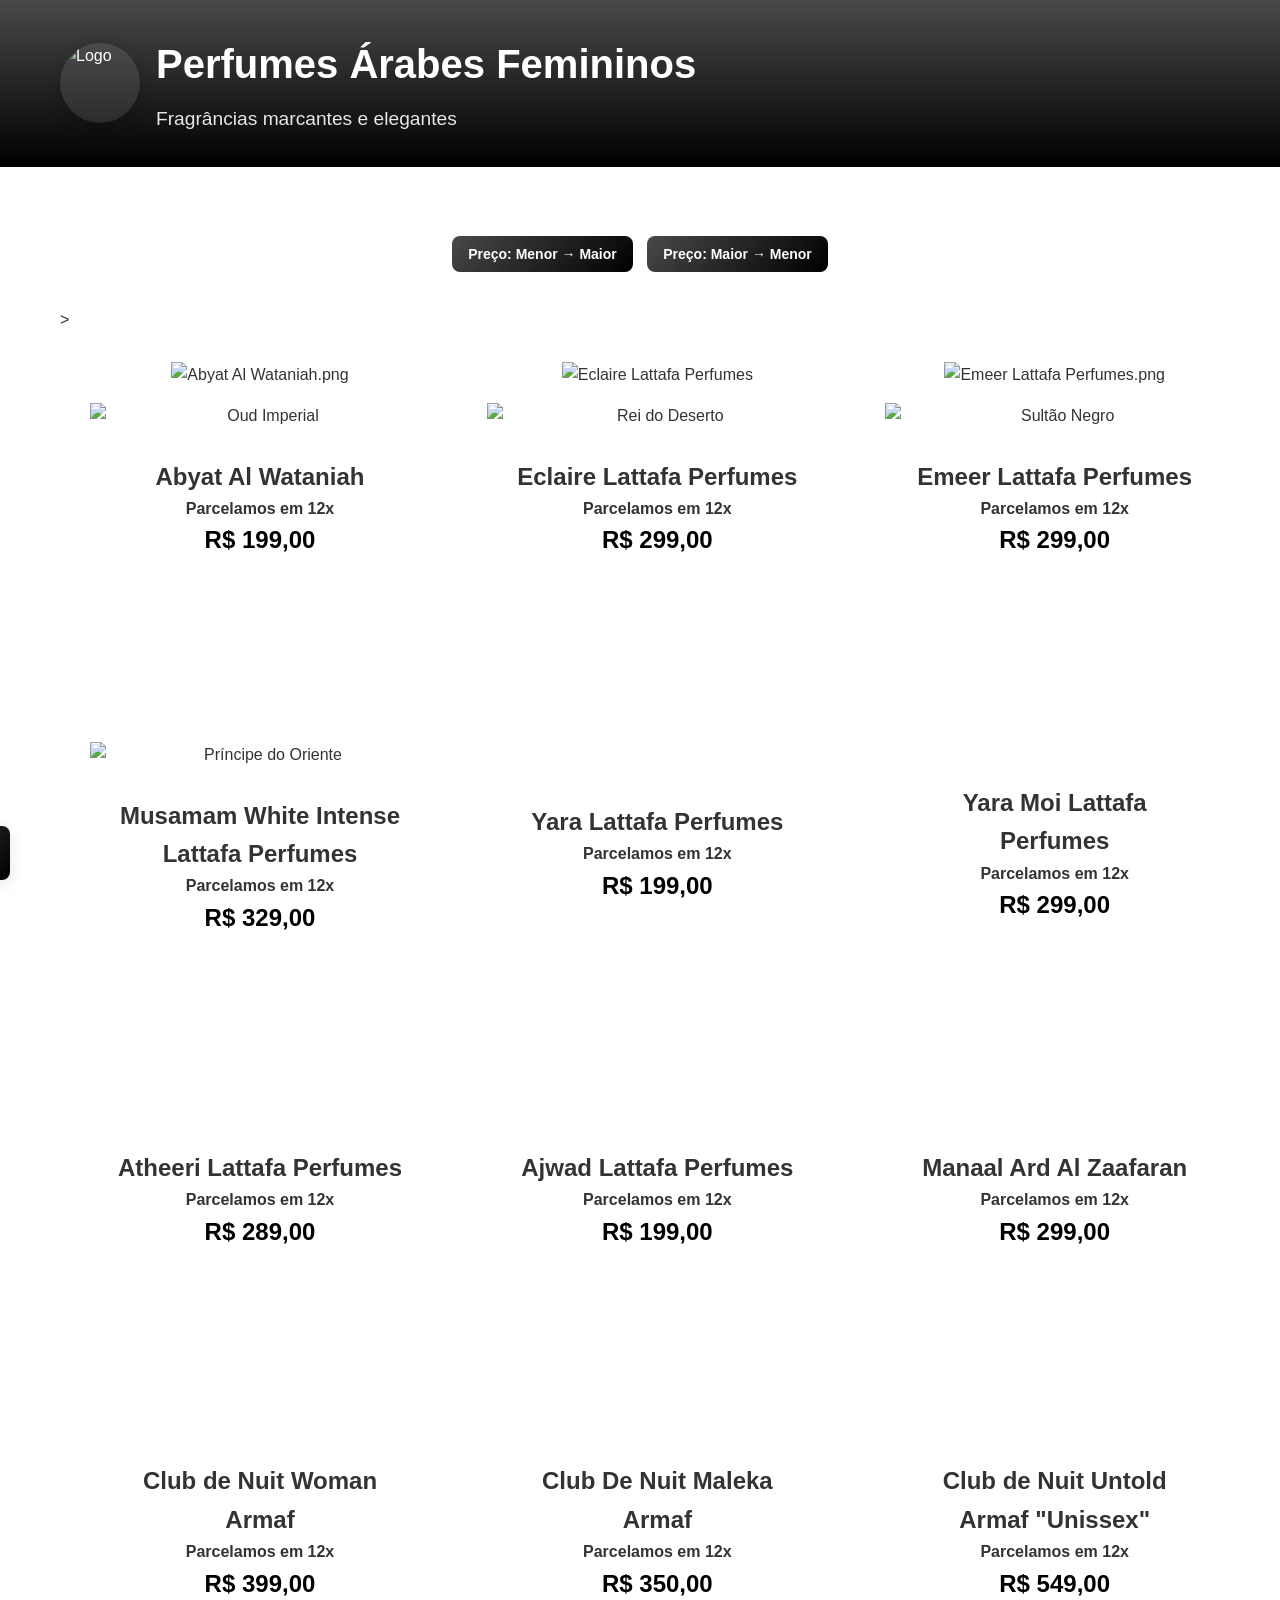
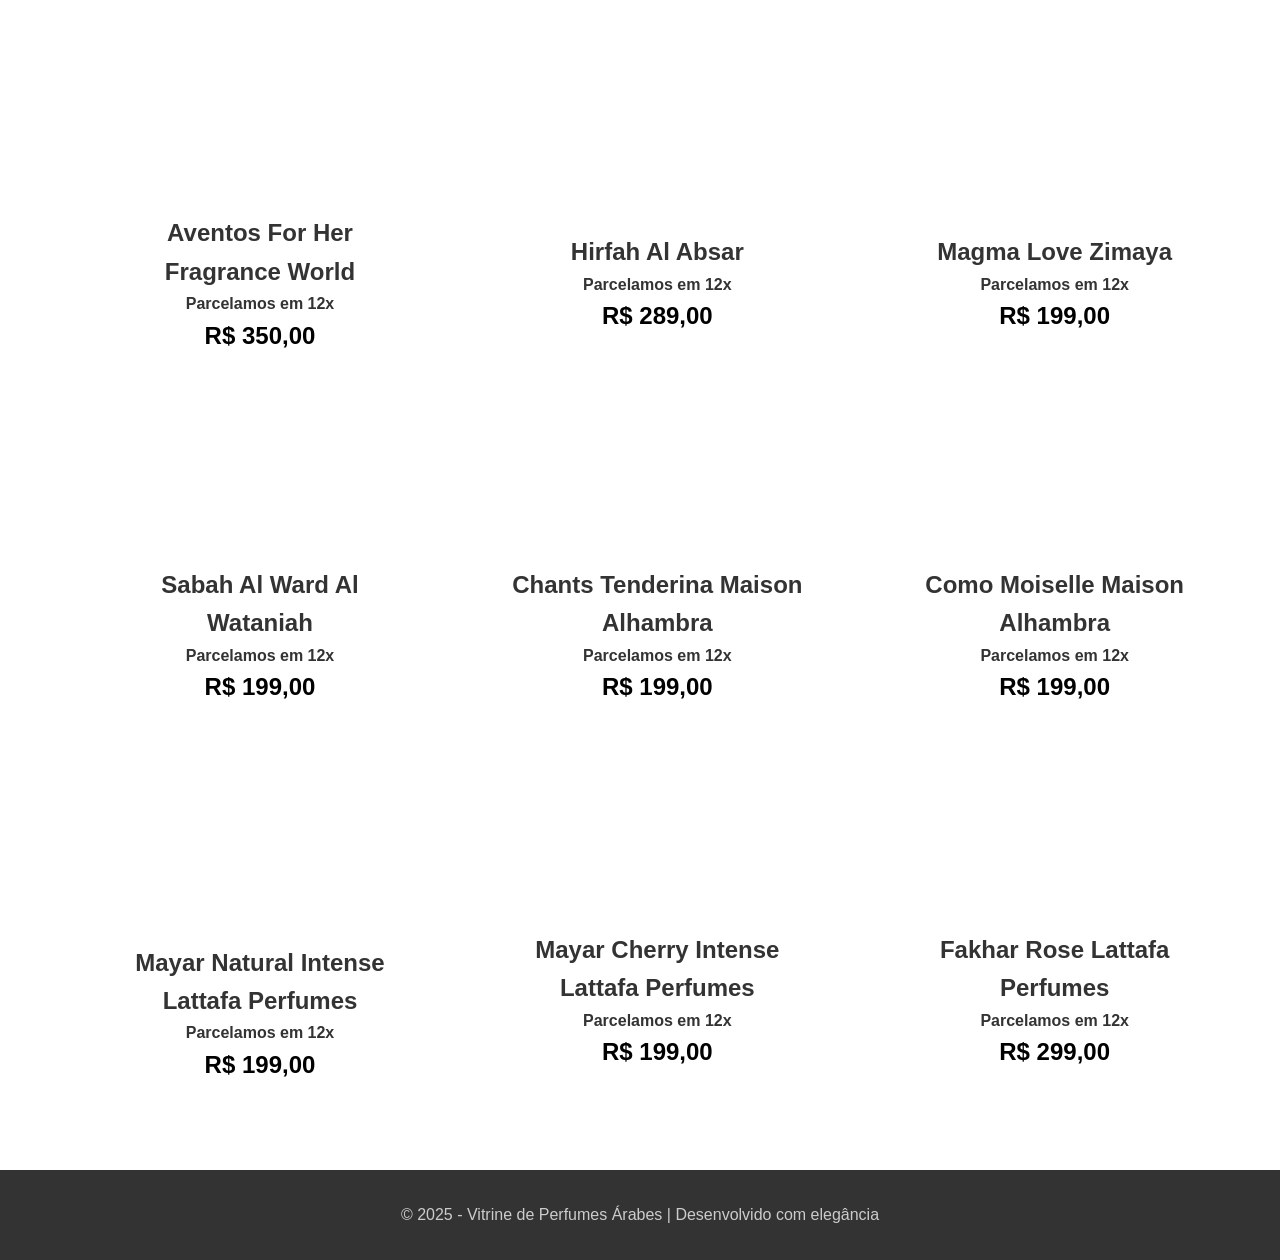
==== Arabe-Fem.html @ 02d47807 "Add files via upload" ====
<!DOCTYPE html>
<html lang="pt-BR">
<head>
    <meta charset="UTF-8">
    <meta name="viewport" content="width=device-width, initial-scale=1.0">
    <title>Perfumes Masculinos - Vitrine de Perfumes Árabes</title>
    <link rel="stylesheet" href="styles.css">
    <link rel="shortcut icon" href="img/favicon.ico">
    <link rel="icon" type="image/png" sizes="32x32" href="img/favicon-32x32.png">
    <link rel="icon" type="image/png" sizes="16x16" href="img/favicon-16x16.png">
    <link rel="apple-touch-icon" sizes="180x180" href="img/apple-touch-icon.png">
    <link rel="manifest" href="img/site.webmanifest">
    <meta name="theme-color" content="#ffffff">
</head>
<body>

    <script src="vendidos/arabef.js"></script>
    <script src="ordernar-precos.js"></script>

        <!-- Botão Voltar Responsivo -->
<button id="btn-voltar" aria-label="Voltar" title="Voltar">
  <span class="icon" aria-hidden="true">
    <svg width="18" height="18" viewBox="0 0 24 24" fill="none" xmlns="http://www.w3.org/2000/svg">
      <path d="M15 18l-6-6 6-6" stroke="currentColor" stroke-width="2" stroke-linecap="round" stroke-linejoin="round"/>
    </svg>
  </span>
  <span class="label">Voltar</span>
</button>

<!-- Inicio Botão Voltar Responsivo -->

<script>
(function(){
  const btn = document.getElementById('btn-voltar');
  const fallbackUrl = document.referrer || '/';

  // Mostra/esconde botão quando rolar a página
  const toggleButton = () => {
    if(window.scrollY > 200){
      btn.style.left = '20px'; // desliza para dentro da tela
    } else {
      btn.style.left = '-120px'; // esconde fora da tela
    }
  }

  window.addEventListener('scroll', toggleButton);
  toggleButton(); // inicializa

  // Clique do botão
  btn.addEventListener('click', () => {
    if (window.history.length > 1) {
      window.history.back();
      setTimeout(() => {
        if (document.visibilityState === 'visible') {
          window.location.href = fallbackUrl;
        }
      }, 400);
    } else {
      window.location.href = fallbackUrl;
    }
  });
})();
</script>
    <!-- Fim Botão Voltar Responsivo -->

    <div class="page-container">
         
        <header class="header">
            <div class="container">
                <div class="header-content">
                    <div class="logo-container">
                        <img src="logo/original.png" alt="Logo" class="logo">
                    </div>
                    <div class="header-text">
                        <h1>Perfumes Árabes Femininos</h1>
                        <p>Fragrâncias marcantes e elegantes</p>
                    </div>
                    
                </div>
            </div>
        </header>

         
        <nav class="navigation">
            <div class="container">
                <div class="nav-links">
                    
                    
                </div>
            </div>
        </nav>

          
         <section class="products">
            <div class="container">
                <div class="sort-controls">
  <button onclick="ordenarPrecos('asc')">Preço: Menor → Maior</button>
  <button onclick="ordenarPrecos('desc')">Preço: Maior → Menor</button>
</div>>
                <div class="products-grid">
                    <div id="perfumeaf1" class="product-card">
                        <img src="public/Arabes-fem/Abyat Al Wataniah.png" alt="Abyat Al Wataniah.png" class="Perfume Abyat Al Wataniah.png">
                        <img src="public/Notas-Arabes-fem/Abyat Al Wataniah.png" alt="Oud Imperial" class="product-image">
                        <div class="product-info">
                            <h2>Abyat Al Wataniah</h2>
                           <h4>Parcelamos em 12x </h4>
                            <div class="product-price">R$ 199,00</div>
                        </div>
                    </div>

                    <div id="perfumeaf2" class="product-card">
                        <img src="public/Arabes-fem/Eclaire Lattafa Perfumes.png" class="Eclaire Lattafa.png" alt="Eclaire Lattafa Perfumes">
                        <img src="public/Notas-Arabes-fem/Eclaire Lattafa Perfumes.png" alt="Rei do Deserto" class="product-image">
                        <div class="product-info">
                            <h2>Eclaire Lattafa Perfumes</h2>
                        <h4>Parcelamos em 12x </h4>
                            <div class="product-price">R$ 299,00</div>
                        </div>
                    </div>

                    <div id="perfumeaf3" class="product-card">
                        <img src="public/Arabes-fem/Emeer Lattafa Perfumes.png" alt="Emeer Lattafa Perfumes.png" class="Perfume Ferrari Black">
                        <img src="public/Notas-Arabes-fem/Emeer Lattafa Perfumes.png" alt="Sultão Negro" class="product-image">
                        <div class="product-info">
                            <h2>Emeer Lattafa Perfumes</h2>
                          <h4>Parcelamos em 12x </h4>
                            <div class="product-price">R$ 299,00</div>
                        </div>
                    </div>

                    

                    <div id="perfumeaf4" class="product-card">
                        <img src="public/Arabes-fem/Musamam White Intense Lattafa Perfumes.png" alt="Musamam White Intense Lattafa Perfumes.png" class="Musamam White Intense Lattafa Perfumes.png">
                      <img src="public/Notas-Arabes-fem/Musamam White Intense Lattafa Perfumes.png" alt="Príncipe do Oriente" class="product-image">
                        <div class="product-info">
                            <h2>Musamam White Intense Lattafa Perfumes</h2>
                          <h4>Parcelamos em 12x </h4>
                            <div class="product-price">R$ 329,00</div>
                        </div>
                    </div>

                    <div id="perfumeaf5" class="product-card">
                        <img src="public/Arabes-fem/Yara Lattafa Perfumes.png"  alt="Emeer Lattafa Perfumes.png"class="Club de Nuit Woman Armaf">
                      <img src="public/Notas-Arabes-fem/Yara Lattafa Perfumes.png" alt="Príncipe do Oriente" class="product-image">
                        <div class="product-info">
                            <h2>Yara Lattafa Perfumes</h2>
                          <h4>Parcelamos em 12x </h4>
                            <div class="product-price">R$ 199,00</div>
                        </div>
                    </div>

                    <div id="perfumeaf6" class="product-card">
                        <img src="public/Arabes-fem/Yara Moi Lattafa Perfumes.png" alt="Yara Moi Lattafa Perfumes" class="Yara Moi Lattafa Perfumes">
                      <img src="public/Notas-Arabes-fem/Yara Moi Lattafa Perfumes.png" alt="Príncipe do Oriente" class="product-image">
                        <div class="product-info">
                            <h2>Yara Moi Lattafa Perfumes</h2>
                          <h4>Parcelamos em 12x </h4>
                            <div class="product-price">R$ 299,00</div>
                        </div>
                    </div>

                    <div id="perfumeaf7" class="product-card">
                        <img src="public/Arabes-fem/Atheeri Lattafa Perfumes.png" alt="Atheeri Lattafa Perfumes" class="Atheeri Lattafa Perfumes">
                      <img src="public/Notas-Arabes-fem/Atheeri Lattafa Perfumes.png" alt="Príncipe do Oriente" class="product-image">
                        <div class="product-info">
                            <h2>Atheeri Lattafa Perfumes</h2>
                          <h4>Parcelamos em 12x </h4>
                            <div class="product-price">R$ 289,00</div>
                        </div>
                    </div>

                    <div id="perfumeaf8" class="product-card">
                        <img src="public/Arabes-fem/Ajwad Lattafa Perfumes.png" alt="Ajwad Lattafa Perfumes" class="Ajwad Lattafa Perfumes">
                      <img src="public/Notas-Arabes-fem/Ajwad Lattafa Perfumes.png" alt="Príncipe do Oriente" class="product-image">
                        <div class="product-info">
                            <h2>Ajwad Lattafa Perfumes</h2>
                           <h4>Parcelamos em 12x </h4>
                            <div class="product-price">R$ 199,00</div>
                        </div>
                    </div>

                    <div id="perfumeaf9" class="product-card">
                        <img src="public/Arabes-fem/Manaal Ard Al Zaafaran.png" class="Manaal Ard Al Zaafaran" alt="Perfume Manaal Ard Al Zaafaran">
                        <img src="public/Notas-Arabes-fem/Manaal Ard Al Zaafaran.png" alt="Rei do Deserto" class="product-image">
                        <div class="product-info">
                            <h2>Manaal Ard Al Zaafaran</h2>
                        <h4>Parcelamos em 12x </h4>
                            <div class="product-price">R$ 299,00</div>
                        </div>
                    </div>
                    <!--troquei o valor ate acima-->
                    <div id="perfumeaf10" class="product-card">
                        <img src="public/Arabes-fem/Club de Nuit Woman Armaf.png" class="Club de Nuit Woman Armaf" alt="Perfume Club de Nuit Woman Armaf">
                        <img src="public/Notas-Arabes-fem/Club de Nuit Woman Armaf.png" alt="Rei do Deserto" class="product-image">
                        <div class="product-info">
                            <h2>Club de Nuit Woman Armaf</h2>
                        <h4>Parcelamos em 12x </h4>
                            <div class="product-price">R$ 399,00</div>
                        </div>
                    </div>

                    <div id="perfumeaf11" class="product-card">
                        <img src="public/Arabes-fem/Club De Nuit Maleka Armaf.png" alt="Club De Nuit Maleka Armaf class="Perfume Club De Nuit Maleka Armaf">
                        <img src="public/Notas-Arabes-fem/Club De Nuit Maleka Armaf.png" alt="Rei do Deserto" class="product-image">
                        <div class="product-info">
                            <h2>Club De Nuit Maleka Armaf</h2>
                          <h4>Parcelamos em 12x </h4>
                            <div class="product-price">R$ 350,00</div>
                        </div>
                    </div>

                    <div id="perfumeaf12" class="product-card">
                        <img src="public/perfumes-fem/Club de Nuit Untold Armaf.png" class="Club de Nuit Untold Armaf" alt="Club de Nuit Untold Armaf">
                        <img src="public/notas-fem/Club de Nuit Untold Armaf.png" alt="Rei do Deserto" class="product-image">
                        <div class="product-info">
                            <h2>Club de Nuit Untold Armaf "Unissex"</h2>
                        <h4>Parcelamos em 12x </h4>
                            <div class="product-price">R$ 549,00</div>
                        </div>
                    </div>

                    <div id="perfumeaf13" class="product-card">
                        <img src="public/Arabes-fem/Aventos For Her Fragrance World.png" class="Aventos For Her Fragrance World" alt="Perfume Aventos For Her Fragrance World">
                        <img src="public/Notas-Arabes-fem/Aventos For Her Fragrance World.png" alt="Rei do Deserto" class="product-image">
                        <div class="product-info">
                            <h2>Aventos For Her Fragrance World</h2>
                        <h4>Parcelamos em 12x </h4>
                            <div class="product-price">R$ 350,00</div>
                        </div>
                    </div>

                    <div id="perfumeaf14" class="product-card">
                        <img src="public/Arabes-fem/Hirfah Al Absar.png" class="Hirfah Al Absar" alt="Hirfah Al Absar">
                        <img src="public/Notas-Arabes-fem/Hirfah Al Absar.png" alt="Rei do Deserto" class="product-image">
                        <div class="product-info">
                            <h2>Hirfah Al Absar</h2>
                        <h4>Parcelamos em 12x </h4>
                            <div class="product-price">R$ 289,00</div>
                        </div>
                    </div>

                    <div id="perfumeaf15" class="product-card">
                        <img src="public/Arabes-fem/Magma Love Zimaya.png" class="Magma Love Zimaya" alt="Perfume Magma Love Zimaya">
                        <img src="public/Notas-Arabes-fem/Magma Love Zimaya.png" alt="Rei do Deserto" class="product-image">
                        <div class="product-info">
                            <h2>Magma Love Zimaya</h2>
                        <h4>Parcelamos em 12x </h4>
                            <div class="product-price">R$ 199,00</div>
                        </div>
                    </div>

                     <div id="perfumeaf16" class="product-card">
                        <img src="public/Arabes-fem/Sabah Al Ward Al Wataniah.png" class="Sabah Al Ward Al Wataniah" alt="Perfume Sabah Al Ward Al Wataniah">
                        <img src="public/Notas-Arabes-fem/Sabah Al Ward Al Wataniah.png" alt="Rei do Deserto" class="product-image">
                        <div class="product-info">
                            <h2>Sabah Al Ward Al Wataniah</h2>
                        <h4>Parcelamos em 12x </h4>
                            <div class="product-price">R$ 199,00</div>
                        </div>
                    </div>

                    <div id="perfumeaf17" class="product-card">
                        <img src="public/Arabes-fem/Chants Tenderina Maison Alhambra.png" class="Chants Tenderina Maison Alhambra" alt="Perfume Chants Tenderina Maison Alhambra">
                        <img src="public/Notas-Arabes-fem/Chants Tenderina Maison Alhambra.png" alt="Rei do Deserto" class="product-image">
                        <div class="product-info">
                            <h2>Chants Tenderina Maison Alhambra</h2>
                        <h4>Parcelamos em 12x </h4>
                            <div class="product-price">R$ 199,00</div>
                        </div>
                    </div>

                    <div id="perfumeaf18" class="product-card">
                        <img src="public/Arabes-fem/Como Moiselle Maison Alhambra.png" class="Como Moiselle Maison Alhambra" alt="Perfume Chants Tenderina Maison Alhambra">
                        <img src="public/Notas-Arabes-fem/Como Moiselle Maison Alhambra.png" alt="Rei do Deserto" class="product-image">
                        <div class="product-info">
                            <h2>Como Moiselle Maison Alhambra</h2>
                        <h4>Parcelamos em 12x </h4>
                            <div class="product-price">R$ 199,00</div>
                        </div>
                    </div>

                    <div id="perfumeaf19" class="product-card">
                        <img src="public/Arabes-fem/Mayar Natural Intense Lattafa Perfumes.png" class="Mayar Natural Intense Lattafa Perfumes" alt="Perfume Mayar Natural Intense Lattafa Perfumes">
                        <img src="public/Notas-Arabes-fem/Como Moiselle Maison Alhambra.png" alt="Rei do Deserto" class="product-image">
                        <div class="product-info">
                            <h2>Mayar Natural Intense Lattafa Perfumes</h2>
                        <h4>Parcelamos em 12x </h4>
                            <div class="product-price">R$ 199,00</div>
                        </div>
                    </div>

                    

                    <div id="perfumeaf20" class="product-card">
                        <img src="public/Arabes-fem/Mayar Cherry Intense Lattafa Perfumes.png" class="Mayar Cherry Intense Lattafa Perfumes " alt="Mayar Cherry Intense Lattafa Perfumes">
                        <img src="public/Notas-Arabes-fem/Mayar Cherry Intense Lattafa Perfumes.png" alt="Rei do Deserto" class="product-image">
                        <div class="product-info">
                            <h2>Mayar Cherry Intense Lattafa Perfumes</h2>
                        <h4>Parcelamos em 12x </h4>
                            <div class="product-price">R$ 199,00</div>
                        </div>
                    </div>

                    <div id="perfumeaf21" class="product-card">
                        <img src="public/Arabes-fem/Fakhar Rose Lattafa Perfumes.png" class="Fakhar Rose Lattafa Perfumes " alt="Fakhar Rose Lattafa Perfumes">
                        <img src="public/Notas-Arabes-fem/Fakhar Rose Lattafa Perfumes.png" alt="Rei do Deserto" class="product-image">
                        <div class="product-info">
                            <h2>Fakhar Rose Lattafa Perfumes</h2>
                        <h4>Parcelamos em 12x </h4>
                            <div class="product-price">R$ 299,00</div>
                        </div>
                    </div>

                    <!--<div id="perfumeaf22" class="product-card">
                        <img src="public/Arabes-fem/Exclusive Azure Fantasy Orientica Premium.png" class="Exclusive Azure Fantasy Orientica Premium " alt="Exclusive Azure Fantasy Orientica Premium">
                        <img src="public/Notas-Arabes-fem/Exclusive Azure Fantasy Orientica Premium.png" alt="Rei do Deserto" class="product-image">
                        <div class="product-info">
                            <h2>Exclusive Azure Fantasy Orientica Premium unissex</h2>
                        <h4>Parcelamos em 12x </h4>
                            <div class="product-price">R$ 599,00</div>
                        </div>
                    </div>-->


                    
                </section>
                    
                    

         
       <footer class="footer">
            <div class="container">
                <p>© 2025 - Vitrine de Perfumes Árabes | Desenvolvido com elegância</p>
            </div>
        </footer>
    </div>

    <script src="script.js"></script>
</body>
</html>
---- styles.css ----
/* Reset e configurações básicas */
* {
  margin: 0;
  padding: 0;
  box-sizing: border-box;
}

body {
  font-family: "Segoe UI", Tahoma, Geneva, Verdana, sans-serif;
  line-height: 1.6;
  color: #333;
  background-color: #ffffff;
}

/* Container principal */
.page-container {
  min-height: 100vh;
  display: flex;
  flex-direction: column;
}

.container {
  max-width: 1200px;
  margin: 0 auto;
  padding: 0 20px;
}

/* Header */

.header {
  background: linear-gradient(to bottom, #494949, #000000);
  color: rgb(255, 255, 255);
  padding: 2rem 0;
}

.header-content {
  display: flex;
  flex-direction: column;
  align-items: center;
  text-align: center;
  gap: 1rem;
}

.logo-container {
  width: 80px;
  height: 80px;
  border-radius: 50%;
  overflow: hidden;
  box-shadow: 0 4px 15px rgba(0, 0, 0, 0.2);
  background: rgba(255, 255, 255, 0.1);
  display: flex;
  align-items: center;
  justify-content: center;
}

.logo {
  width: 80px;
  height: 80px;
  border-radius: 50%;
  object-fit: cover;
}

.header-text h1 {
  font-size: 2.5rem;
  font-weight: bold;
  margin-bottom: 0.5rem;
}

.header-text p {
  font-size: 1.2rem;
  opacity: 0.9;
}

/* Navigation */
/*.navigation {
  background: linear-gradient(135deg, #494949, #000000) ;
  box-shadow: 0 2px 10px rgba(0, 0, 0, 0.1);
  position: sticky;
  top: 0;
  z-index: 50;
}*/

.nav-links {
  display: flex;
  flex-direction: column;
  gap: 1rem;
  padding: 1rem 0;
}

.nav-link {
  color: white;
  text-decoration: none;
  font-weight: 600;
  padding: 0.75rem 1.5rem;
  border-radius: 8px;
  transition: all 0.3s ease;
  text-align: center;
}

.nav-link:hover {
  background-color: #228b22;
  transform: translateY(-2px);
}

.nav-link.active {
  background-color: #228b22;
}

/* Hero Section */
.hero {
  padding: 4rem 0;
  position: relative;
}

.hero-content {
  background: transparent;
  backdrop-filter: blur(10px);
  border-radius: 16px;
  padding: 3rem 2rem;
  box-shadow: 0 10px 30px rgba(0, 0, 0, 0.1);
  max-width: 900px;
  margin: 0 auto;
  text-align: center;
}

.hero-content h2 {
  font-size: 3rem;
  font-weight: bold;
  color: #000000;
  margin-bottom: 1.5rem;
  line-height: 1.2;
}

.hero-content p {
  font-size: 1.25rem;
  color: #666;
  margin-bottom: 2rem;
  max-width: 600px;
  margin-left: auto;
  margin-right: auto;
}

.hero-buttons {
  display: flex;
  flex-direction: column;
  gap: 1rem;
  align-items: center;
}

/* Botões */
.btn {
  display: inline-block;
  padding: 1rem 2rem;
  border-radius: 8px;
  text-decoration: none;
  font-weight: 600;
  transition: all 0.3s ease;
  box-shadow: 0 4px 15px rgba(0, 0, 0, 0.1);
  text-align: center;
  min-width: 200px;

  background: white;
  color: #494949;
  border: 2px solid #000000;
}

.btn:hover {
  background: #494949;
  color: white;
  transform: scale(1.05);
  box-shadow: 0 6px 20px rgba(0, 0, 0, 0);
}

/* Features Section */
.features {
  padding: 4rem 0;
}

.features-grid {
  display: grid;
  grid-template-columns: 1fr;
  gap: 2rem;
}

.feature-card {
  background: transparent;
  border-radius: 12px;
  padding: 3rem;      /* aumento do padding */
  min-height: 300px;  /* altura mínima maior */
  box-shadow: 0 4px 15px rgba(0, 0, 0, 0.1);
  text-align: center;
  transition: transform 0.3s ease;
  animation: fadeIn 0.6s ease-out;
}

.feature-card:hover {
  transform: translateY(-5px);
}

.feature-icon {
  width: 80px;        /* maior tamanho do ícone */
  height: 80px;
  background: linear-gradient(135deg, #494949, #000000);
  border-radius: 50%;
  display: flex;
  align-items: center;
  justify-content: center;
  margin: 0 auto 1rem;
  font-size: 2.5rem;  /* maior tamanho do ícone */
}

.feature-card h3 {
  font-size: 1.25rem;
  font-weight: bold;
  color: #333;
  margin-bottom: 0.5rem;
}

.feature-card p {
  color: #666;
}

/* Products Section */
.products {
  padding: 2rem 0;
  flex: 1;
}

.products-grid {
  display: grid;
  grid-template-columns: 1fr;
  gap: 2rem;
}

.product-card {
  background: transparent;
  border-radius: 12px;
  overflow: hidden;
  box-shadow:none;
  transition: all 0.3s ease;
  position: relative;
  animation: fadeIn 0.6s ease-out;
  display: flex;
  flex-direction: column;
  align-items: center;
  justify-content: center;
  text-align: center;
  padding: 30px;  /* aumento do padding */
  gap: 5px;      /* aumento do espaço interno */
  max-width: 400px; /* aumento da largura máxima */
  margin: 0 auto;
}

.product-card:hover {
  transform: translateY(-5px);
  box-shadow: 0 8px 25px rgba(0, 0, 0, 0.15);
}

.product-card.premium {
  border: 2px solid #ffd700;
}

.product-image {
  width: 350px;  /* maior largura */
  height: 400px; /* maior altura */
  object-fit: cover;
}

.product-nota {
  width: 300px;  /* maior largura */
  height: 500px; /* maior altura */
  object-fit: cover;
}

/* Notas das pastas específicas */
.product-card img[src*="Notas-Arabes"],
.product-card img[src*="notas"],
.product-card img[src*="Nova-pasta"] 
.product-card img[src*="Notas-Arabes-fem"] {
  width: 350px;
  height: auto;
  max-height: 550px;
  object-fit: contain;
  margin: 10px auto 0;
  display: block;
}

.product-info {
  padding: 1.5rem;
}

.product-info h3 {
  font-size: 1.25rem;
  font-weight: bold;
  color: #333;
  margin-bottom: 0.5rem;
}

.product-info p {
  color: #666;
  margin-bottom: 1rem;
  line-height: 1.5;
}

.product-price {
  font-size: 1.5rem;
  font-weight: bold;
  color: #000000;
}

.premium-badge {
  position: absolute;
  top: 10px;
  right: 10px;
  background: #ffd700;
  color: #333;
  padding: 0.25rem 0.75rem;
  border-radius: 20px;
  font-size: 0.75rem;
  font-weight: bold;
}

/* Footer */
.footer {
  background-color: #333;
  color: white;
  padding: 2rem 0;
  text-align: center;
  margin-top: auto;
}

.footer p {
  color: #ccc;
}

/* Responsive Design */
@media (min-width: 768px) {
  .header-content {
    flex-direction: row;
    text-align: left;
  }

  .nav-links {
    flex-direction: row;
    justify-content: center;
    gap: 2rem;
  }

  .hero-content h2 {
    font-size: 4rem;
  }

  .hero-buttons {
    flex-direction: row;
    justify-content: center;
  }

  .features-grid {
    grid-template-columns: repeat(3, 1fr);
  }

  .products-grid {
    grid-template-columns: repeat(2, 1fr);
  }
}

@media (min-width: 1024px) {
  .products-grid {
    grid-template-columns: repeat(3, 1fr);
  }
}

/* Animações */
@keyframes fadeIn {
  from { opacity: 0; transform: translateY(20px); }
  to { opacity: 1; transform: translateY(0); }
}

/* Popup */
.popup {
  display: none;
  position: fixed;
  inset: 0;
  background: rgba(0,0,0,0.5);
  backdrop-filter: blur(6px);
  -webkit-backdrop-filter: blur(6px);
  justify-content: center;
  align-items: center;
  z-index: 1000;
  opacity: 0;
  transition: opacity 0.3s ease;
}

.popup.show {
  display: flex;
  opacity: 1;
}

.popup.hide {
  opacity: 0;
  transition: opacity 0.2s ease;
}

.popup-content {
  background: white;
  padding: 2rem;
  border-radius: 16px;
  box-shadow: 0 8px 30px rgba(0, 0, 0, 0.25);
  min-width: 300px;
  max-width: 90%;
  transform-origin: center;
  animation: zoomIn 0.3s ease forwards;
}

.popup.hide .popup-content {
  animation: zoomOut 0.2s ease forwards;
}

@keyframes zoomIn {
  from { transform: scale(0.85); opacity: 0; }
  to { transform: scale(1); opacity: 1; }
}

@keyframes zoomOut {
  from { transform: scale(1); opacity: 1; }
  to { transform: scale(0.85); opacity: 0; }
}

/* Botão de fechar popup */
.close-btn {
  position: absolute;
  top: 10px;
  right: 12px;
  background: transparent;
  border: none;
  font-size: 1.6rem;
  cursor: pointer;
  color: #333;
  transition: transform 0.2s ease;
}
.close-btn:hover {
  transform: scale(1.15);
  color: #494949;
}

/* Botão voltar */
#btn-voltar {
  position: fixed;
  bottom: 20px;
  left: 20px;
  z-index: 9999;
  display: inline-flex;
  align-items: center;
  gap: 10px;
  padding: 1rem 1.8rem;
  font-size: 16px;
  font-weight: 600;
  font-family: "Segoe UI", Tahoma, Geneva, Verdana, sans-serif;
  background: linear-gradient(135deg, #494949, #000000);
  color: white;
  border: none;
  border-radius: 8px;
  box-shadow: 0 4px 15px rgba(0, 0, 0, 0.1);
  cursor: pointer;
  transition: all 0.3s ease;
}

#btn-voltar:hover {
  transform: scale(1.05) translateY(-2px);
  box-shadow: 0 6px 20px rgb(0, 0, 0);
}

#btn-voltar:active {
  transform: scale(0.98);
}

@media (max-width: 520px){
  #btn-voltar{
    padding: 0.75rem;
    border-radius: 999px;
    gap: 0;
    width: 48px;
    height: 48px;
    justify-content:center;
  }
  #btn-voltar .label{ display: none; }
  #btn-voltar{ font-size: 14px; bottom: 16px; left: 16px; }
}

@media (prefers-color-scheme: dark){
  #btn-voltar{
    background: linear-gradient(135deg, #494949, #000000);
    color: #f5f5f5;
    box-shadow: 0 6px 20px rgba(0,0,0,0.6);
  }
}

/* Ajustes responsivos para cards e features */
@media (max-width: 768px) {
  .product-card {
    padding: 55px;
    max-width: 150%;
  }

  .product-card img,
  .product-card img[src*="Notas-Arabes"],
  .product-card img[src*="notas"],
  .product-card img[src*="Nova-pasta"] {
    width: 90%;
    height: auto;
    max-height: 450px;
  }

  .feature-card {
    padding: 2rem;
  }

  .feature-icon {
    width: 70px;
    height: 70px;
    font-size: 2rem;
  }
}

/* ===========================
   EFEITO "VENDIDO" NOS PERFUMES
   =========================== */
.product-card {
  position: relative;
  overflow: hidden;
}

.product-card img {
  transition: filter 0.4s ease;
}

/* Quando o produto estiver vendido */
.product-card.sold img {
  filter: blur(6px) brightness(0.7);
}

/* Texto “Sem Estoque” centralizado */
.product-card.sold::after {
  content: "Sem Estoque";
  position: absolute;
  top: 50%;
  left: 50%;
  transform: translate(-50%, -50%);
  background: rgba(0, 0, 0, 0.6);
  color: #fff;
  font-weight: 700;
  font-size: 1.8rem;
  padding: 12px 28px;
  border-radius: 10px;
  letter-spacing: 2px;
  box-shadow: 0 4px 15px rgba(0, 0, 0, 0.4);
  z-index: 2;
}

/* =====================
   CONTROLES DE ORDENAÇÃO
===================== */

.sort-controls {
  text-align: center;
  margin-bottom: 30px;
}

.sort-controls button {
  padding: 10px 16px;
  margin: 5px;
  font-size: 14px;
  font-weight: 600;
  border-radius: 8px;
  border: none;
  cursor: pointer;
  background: linear-gradient(135deg, #494949, #000000);
  color: white;
  transition: transform 0.2s ease;
}

.sort-controls button:hover {
  transform: scale(1.05);
}
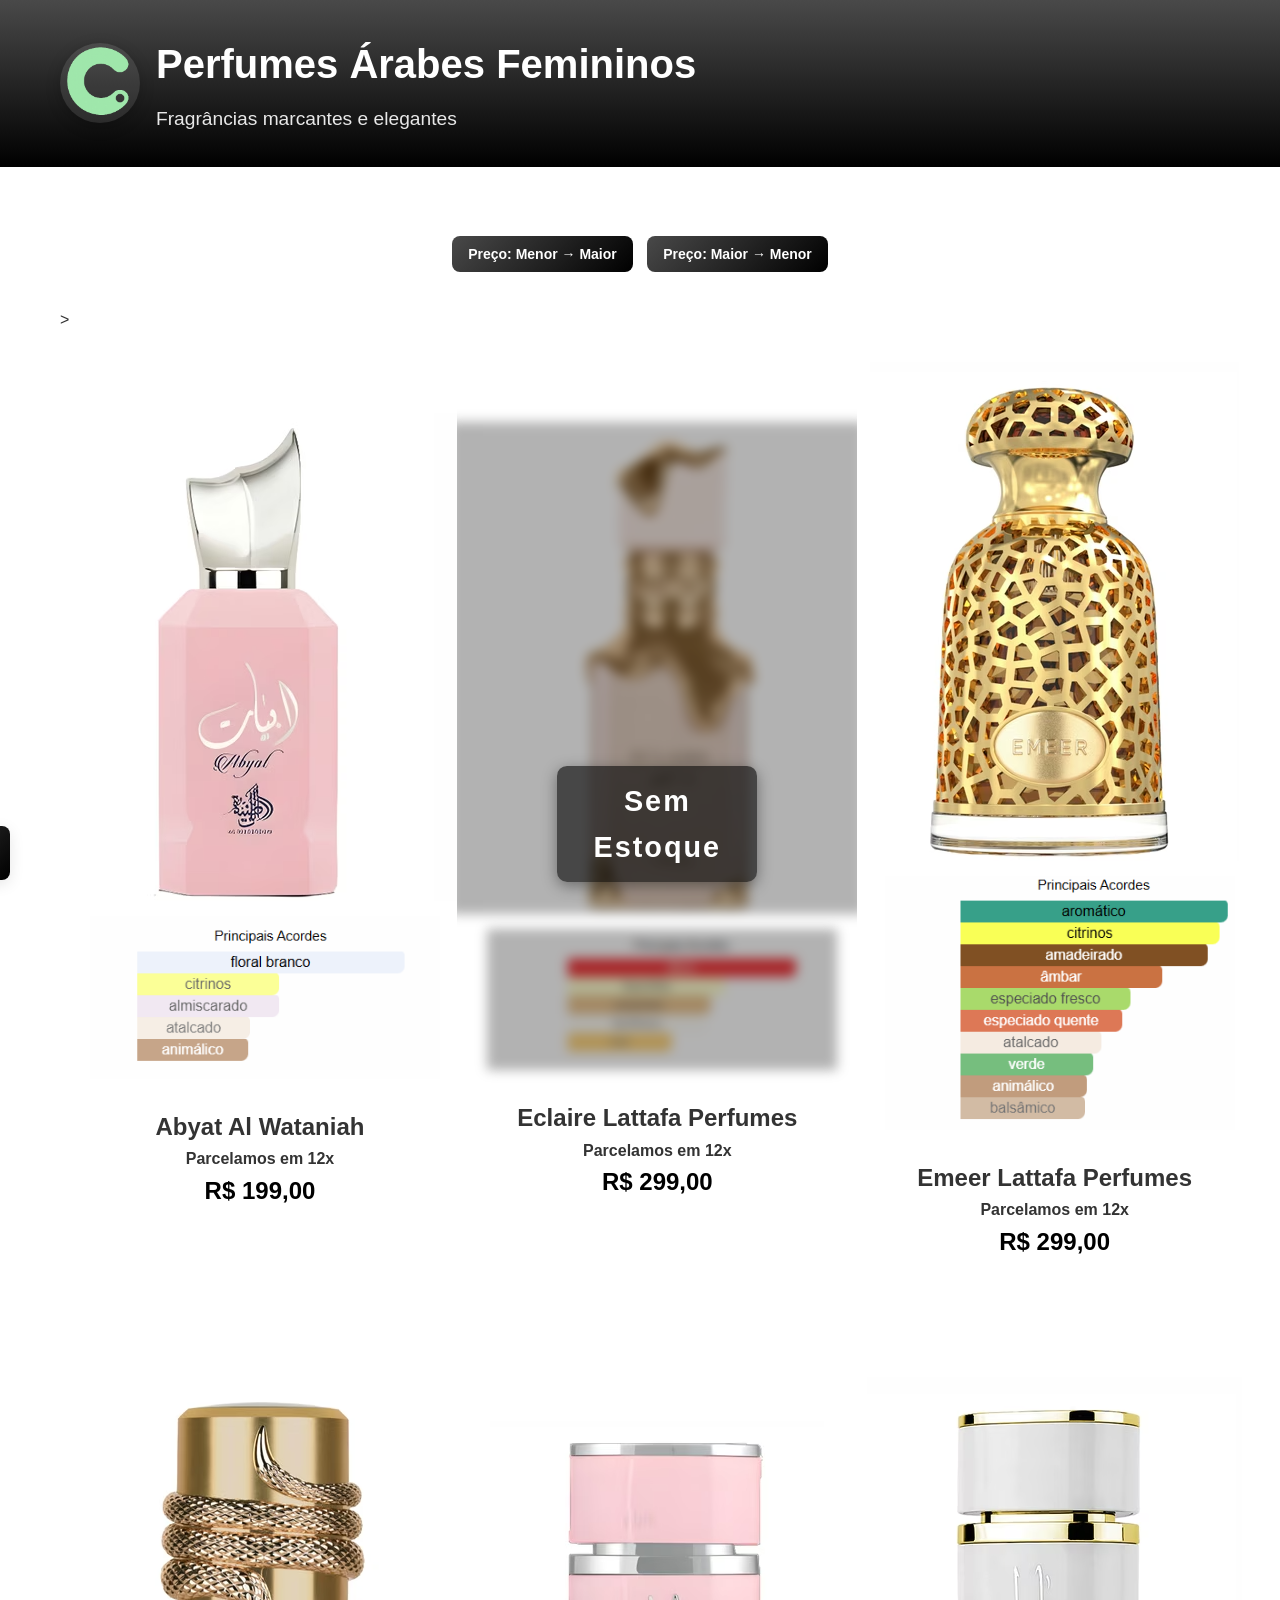
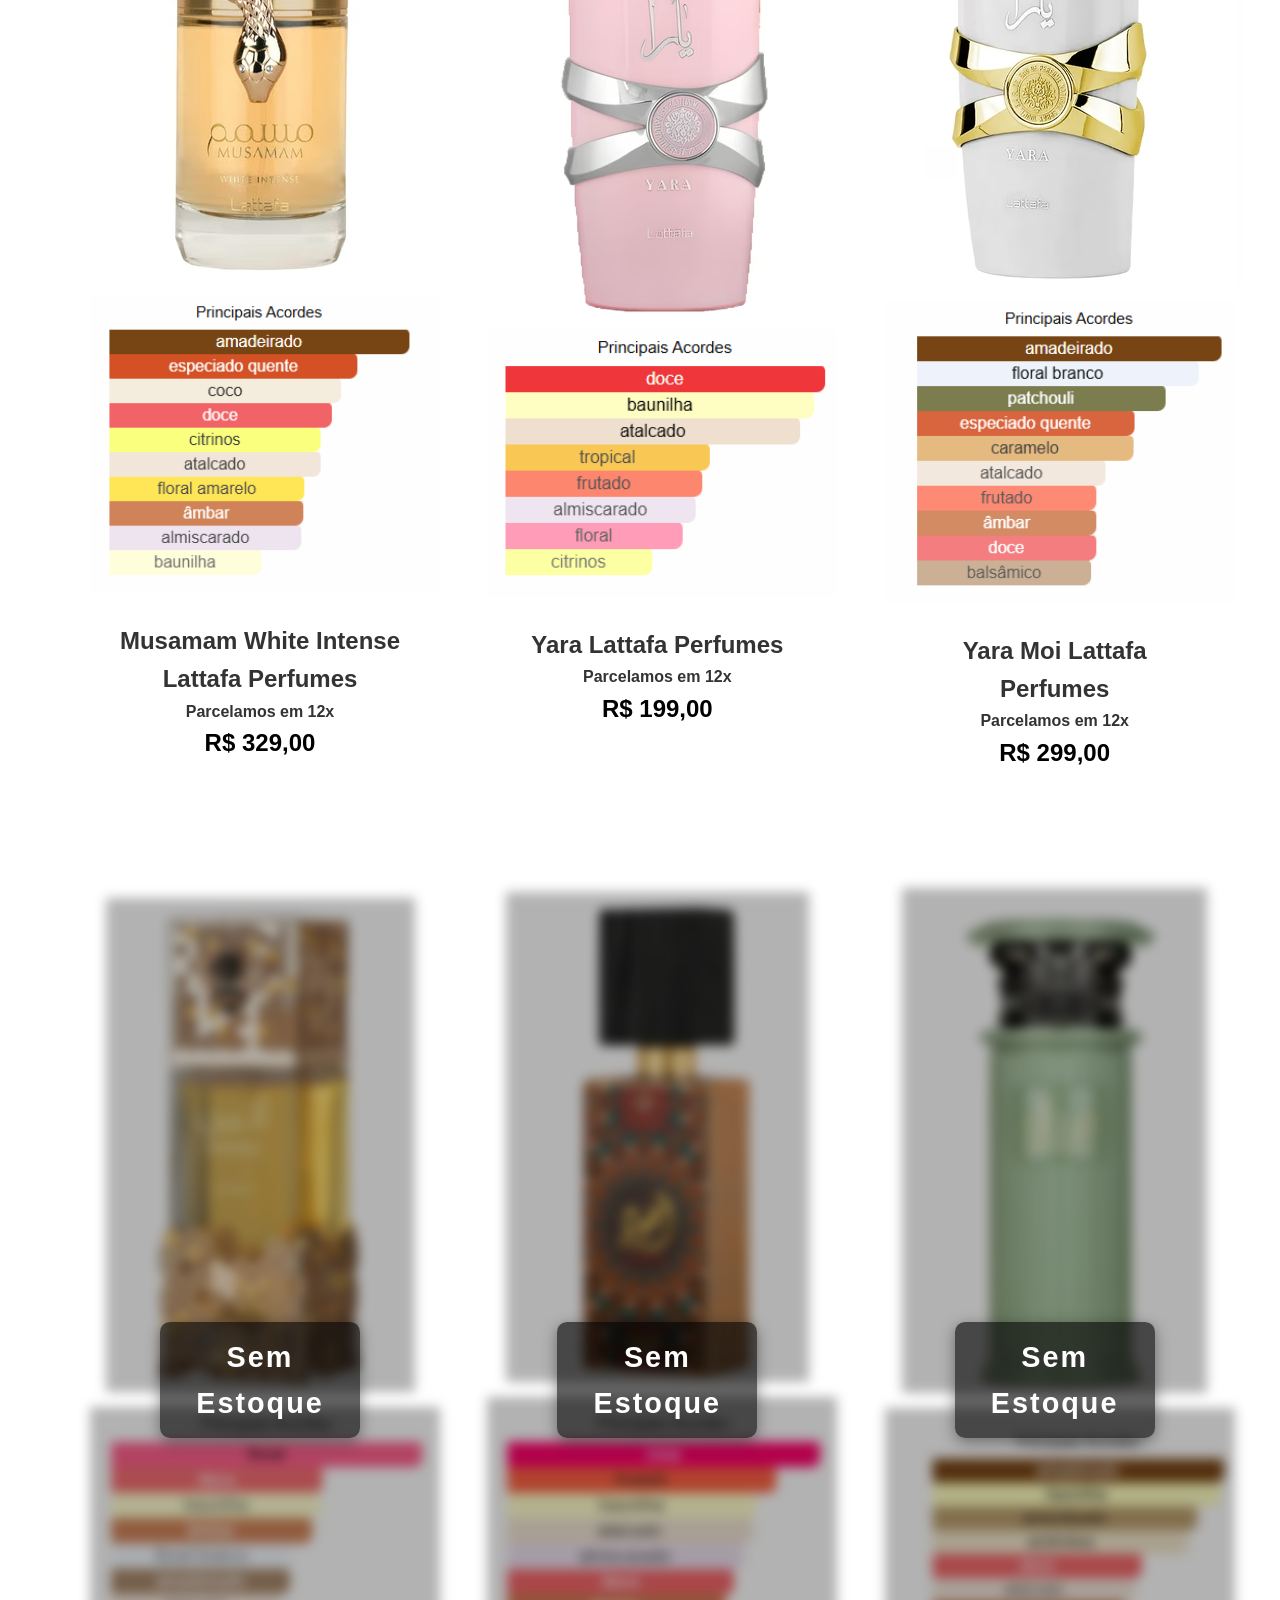
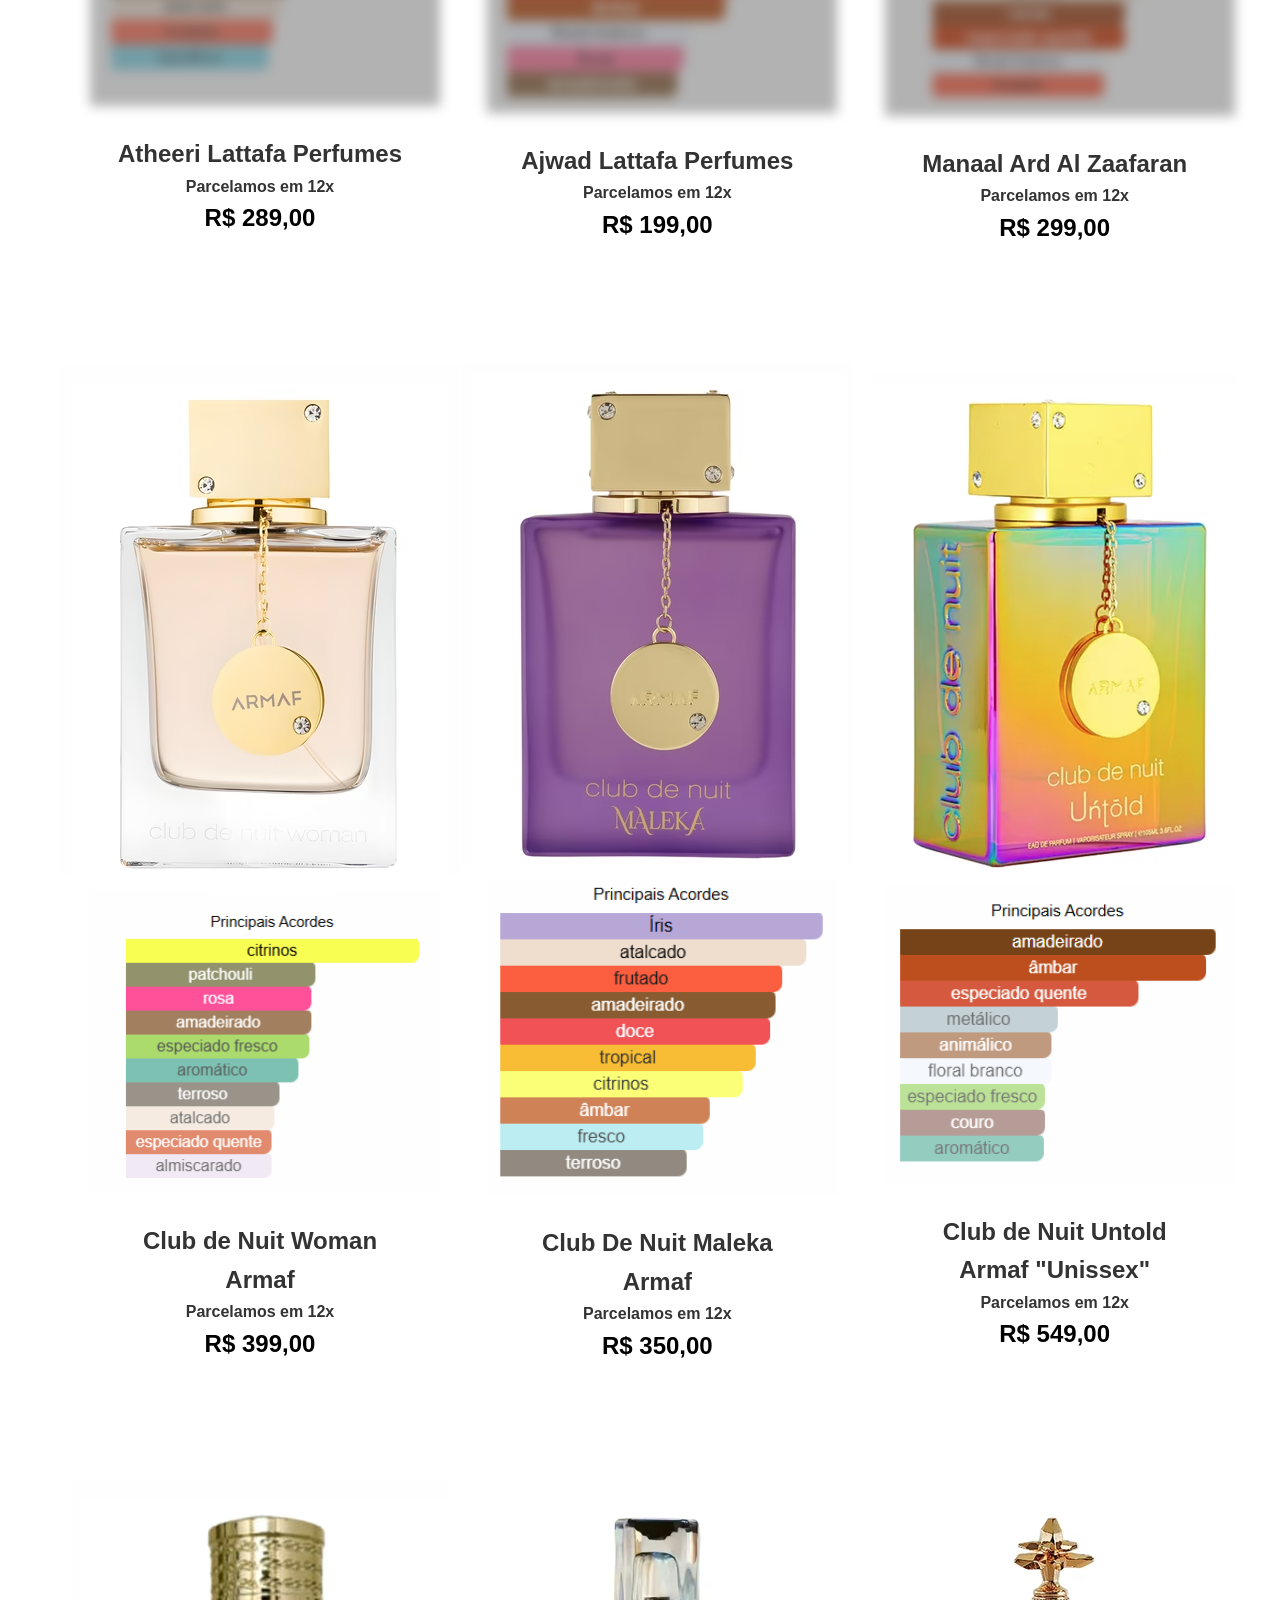
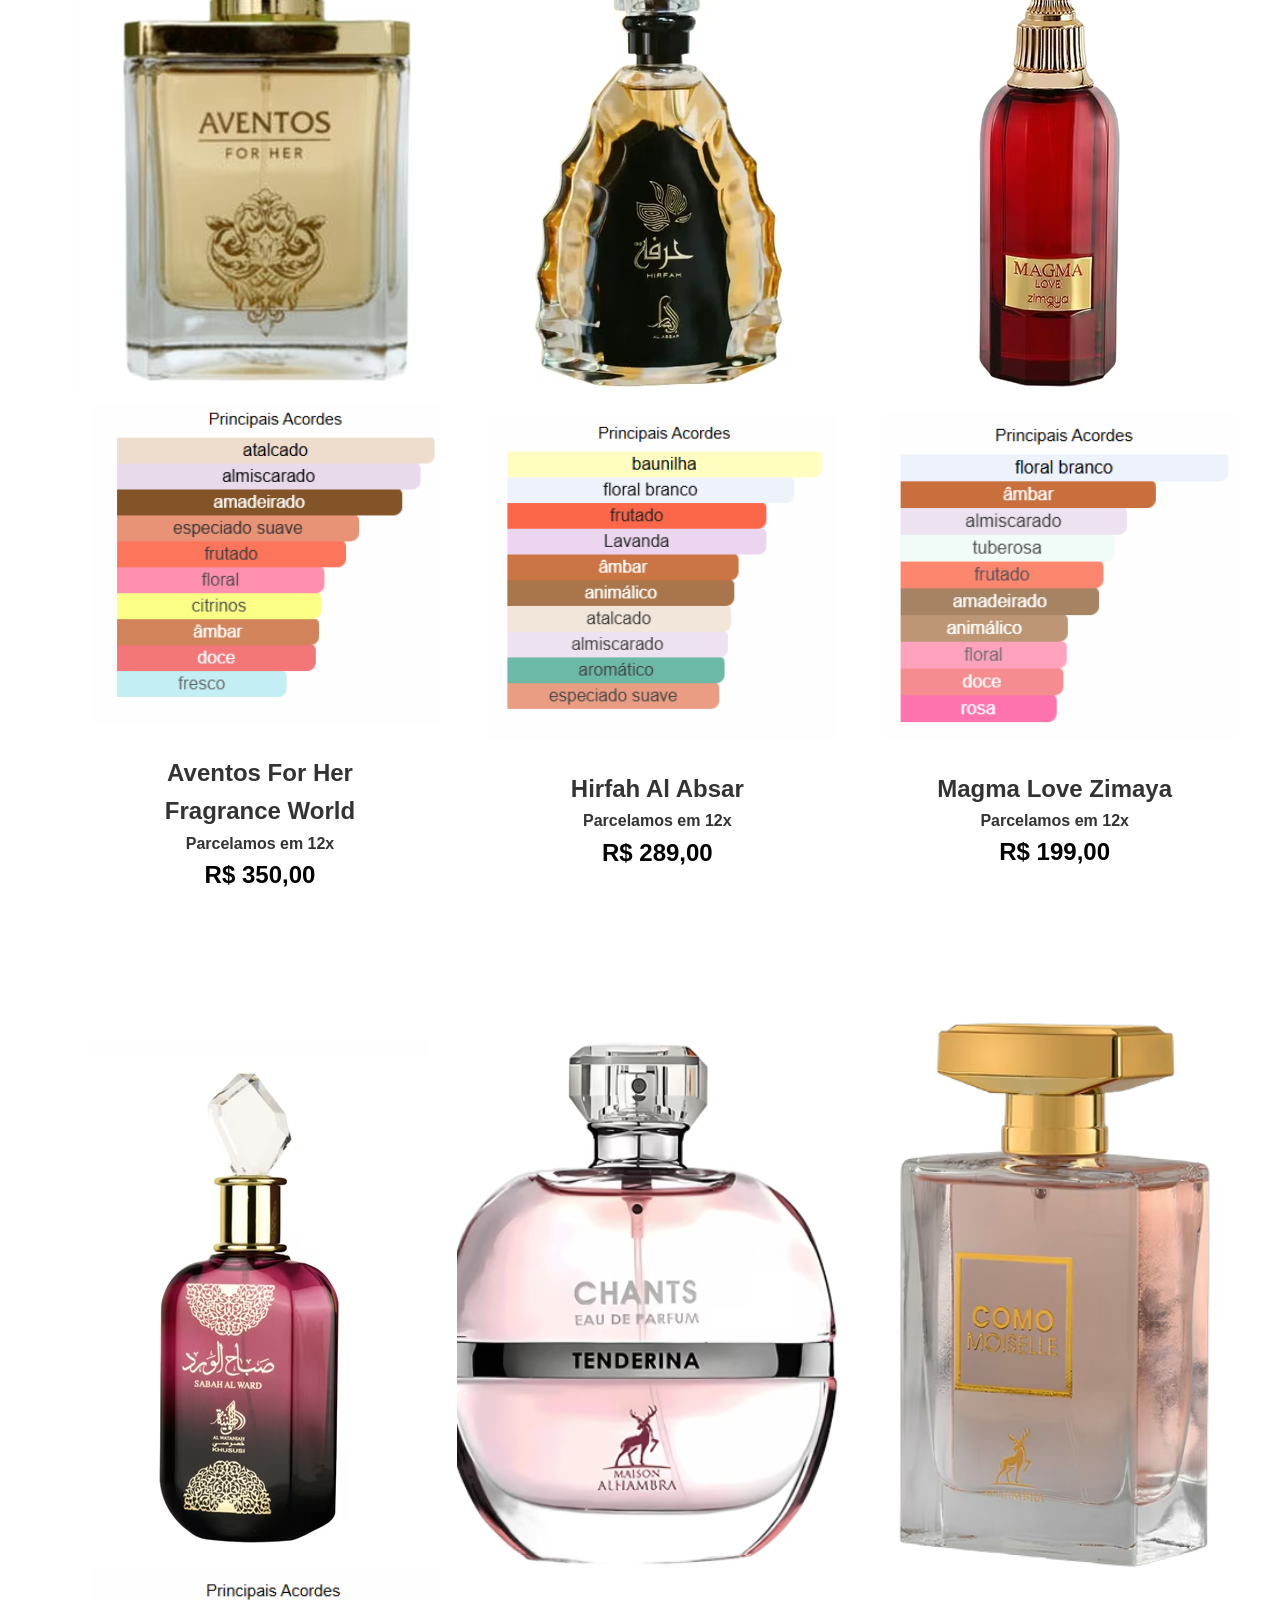
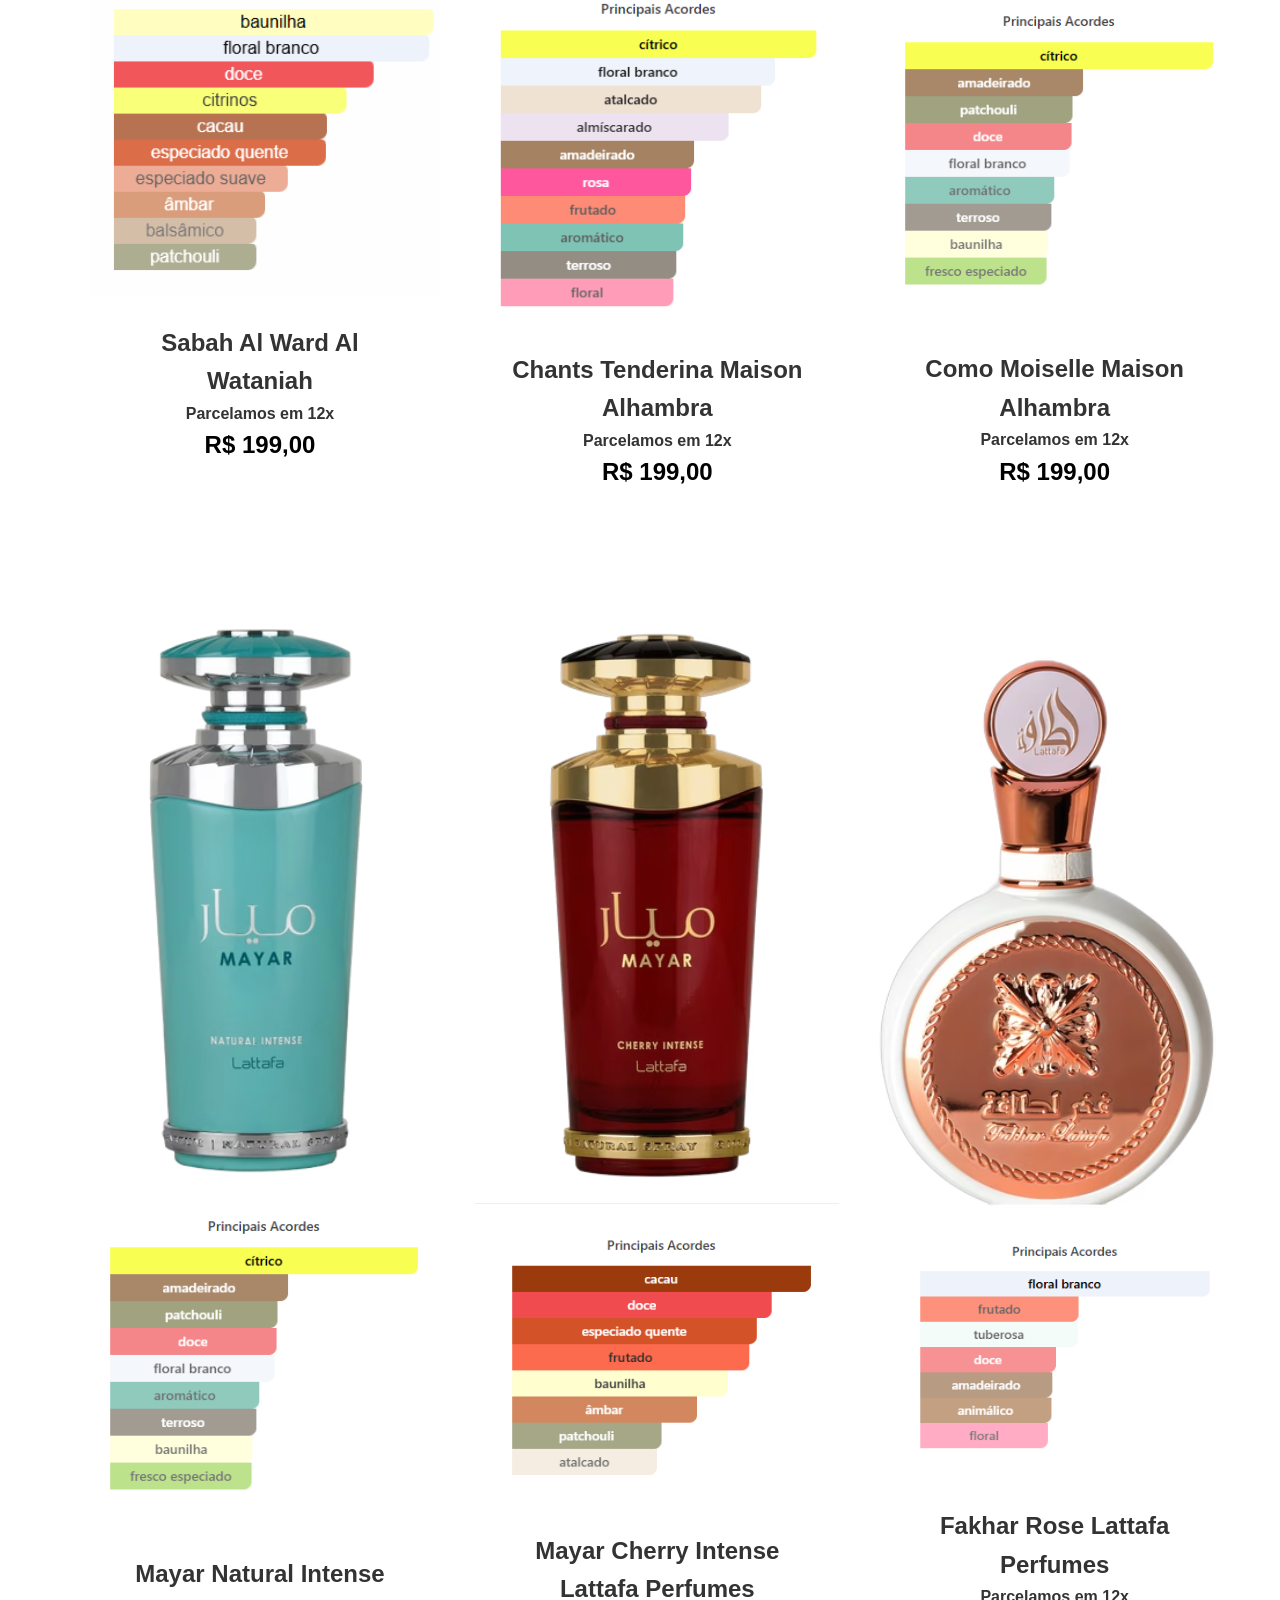
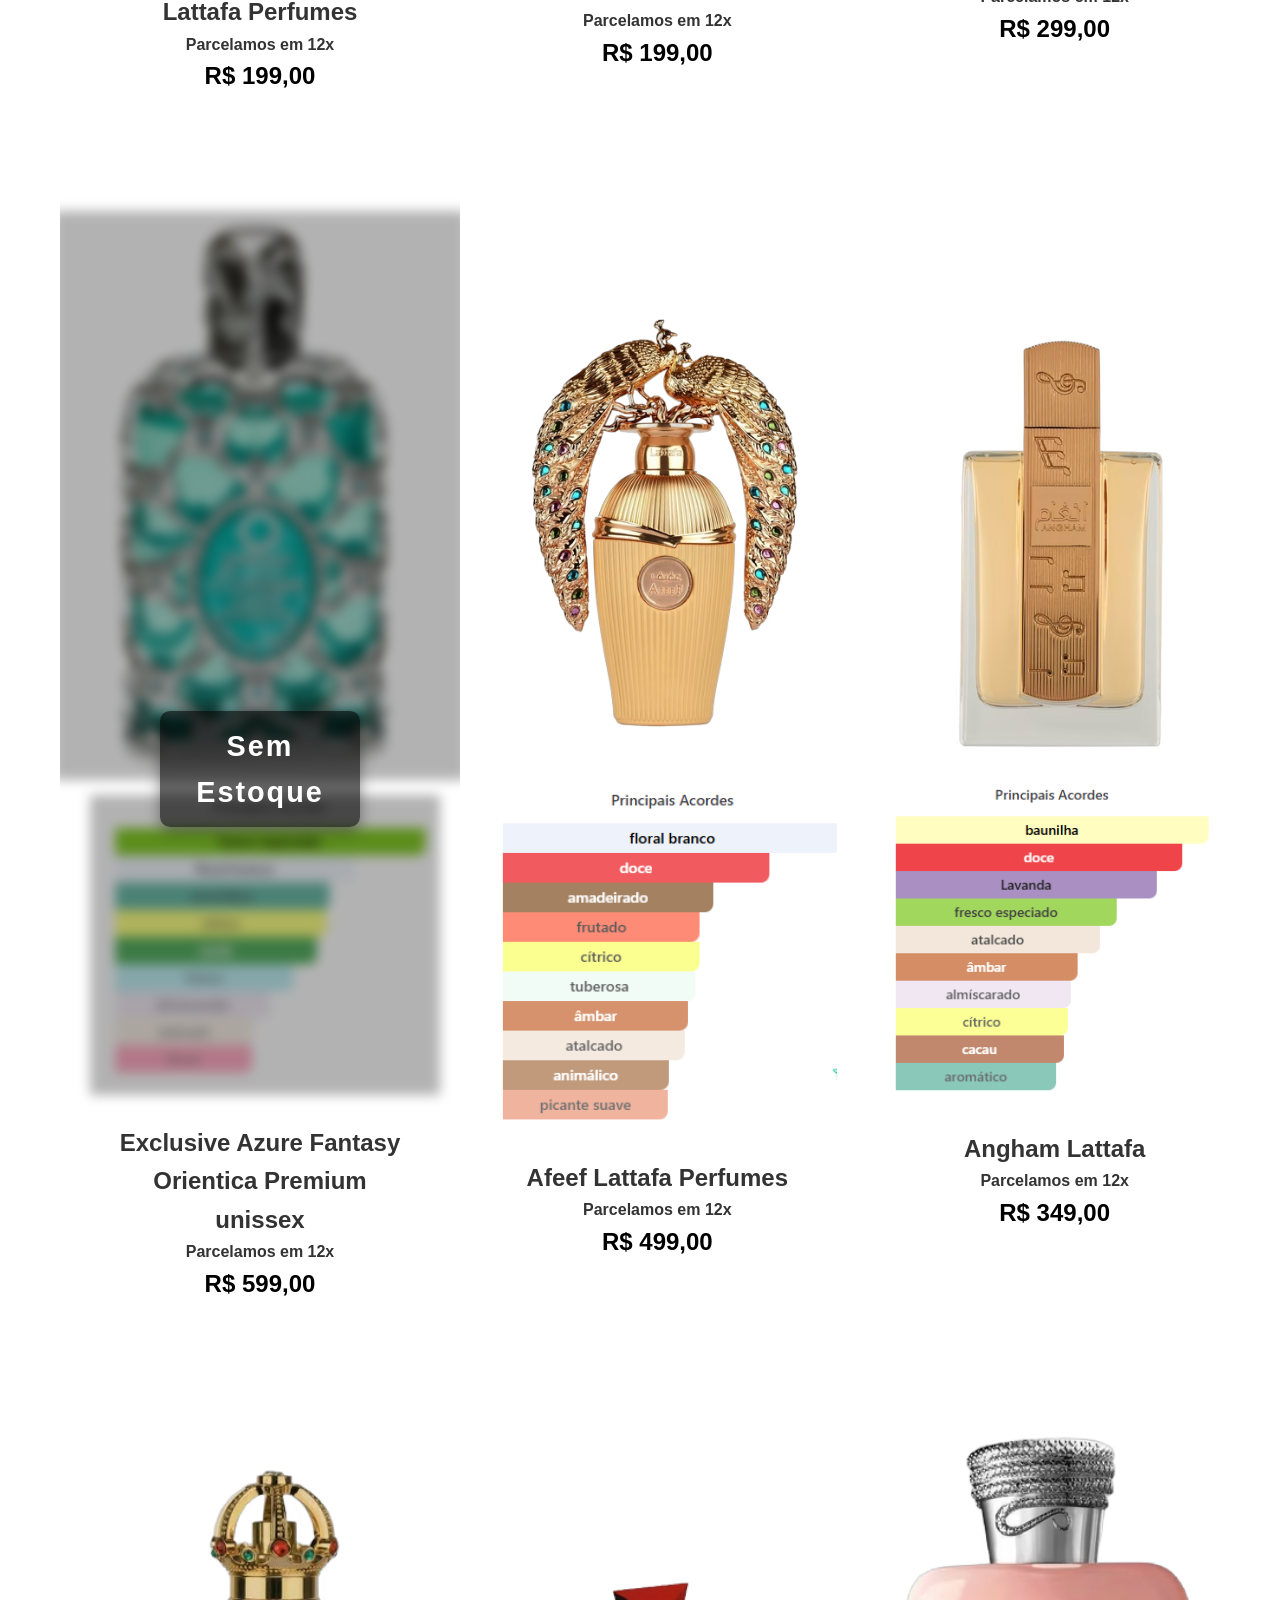
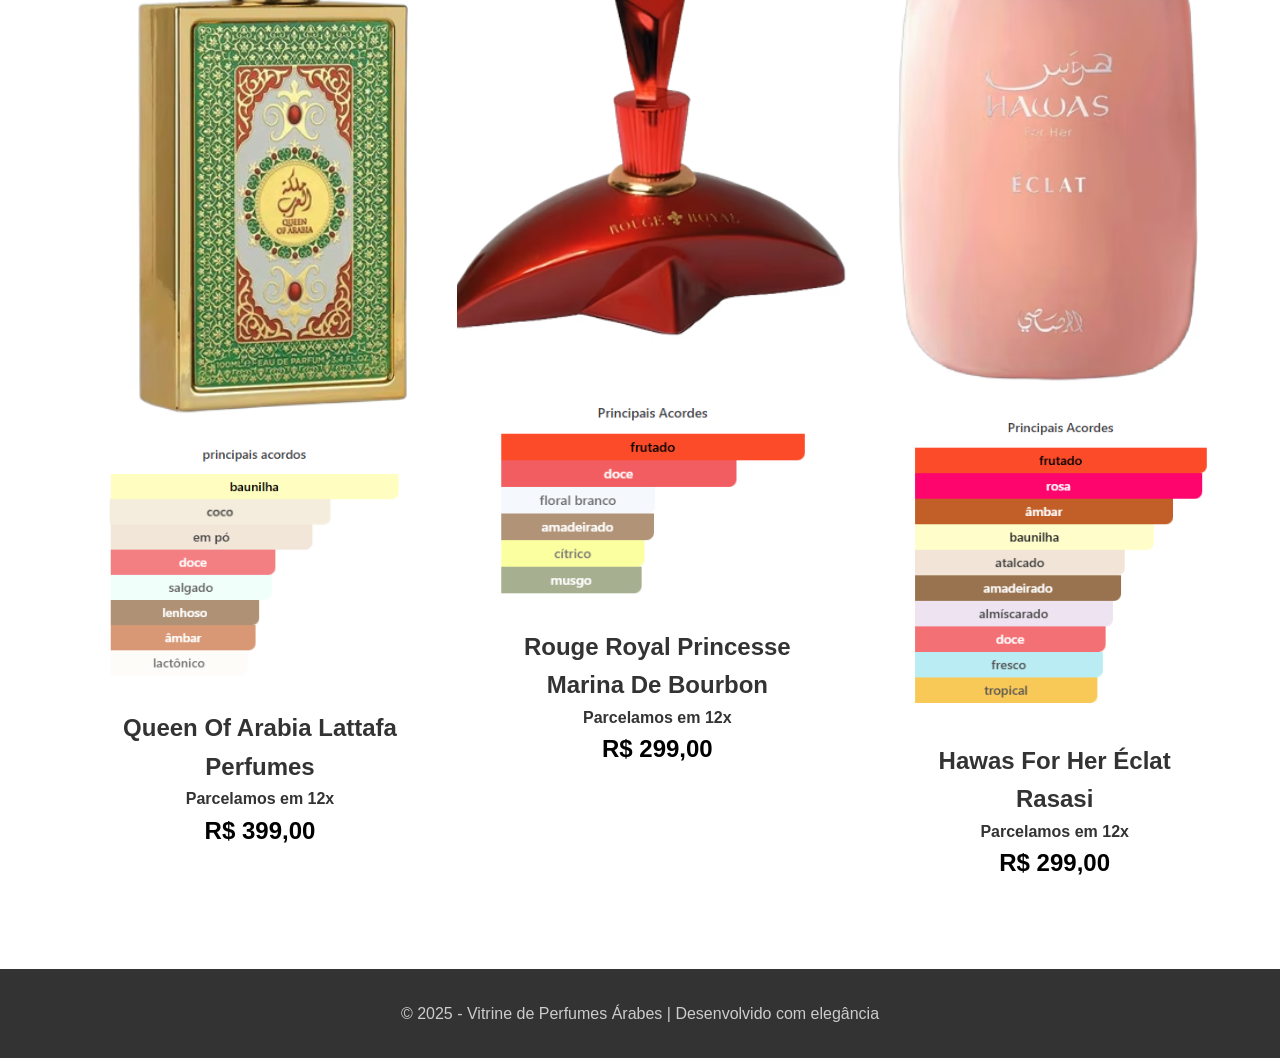
==== commit bf8c675c: "Atualização completa do projeto" ====
--- a/Arabe-Fem.html
+++ b/Arabe-Fem.html
@@ -1,341 +1,391 @@
-<!DOCTYPE html>
-<html lang="pt-BR">
-<head>
-    <meta charset="UTF-8">
-    <meta name="viewport" content="width=device-width, initial-scale=1.0">
-    <title>Perfumes Masculinos - Vitrine de Perfumes Árabes</title>
-    <link rel="stylesheet" href="styles.css">
-    <link rel="shortcut icon" href="img/favicon.ico">
-    <link rel="icon" type="image/png" sizes="32x32" href="img/favicon-32x32.png">
-    <link rel="icon" type="image/png" sizes="16x16" href="img/favicon-16x16.png">
-    <link rel="apple-touch-icon" sizes="180x180" href="img/apple-touch-icon.png">
-    <link rel="manifest" href="img/site.webmanifest">
-    <meta name="theme-color" content="#ffffff">
-</head>
-<body>
-
-    <script src="vendidos/arabef.js"></script>
-    <script src="ordernar-precos.js"></script>
-
-        <!-- Botão Voltar Responsivo -->
-<button id="btn-voltar" aria-label="Voltar" title="Voltar">
-  <span class="icon" aria-hidden="true">
-    <svg width="18" height="18" viewBox="0 0 24 24" fill="none" xmlns="http://www.w3.org/2000/svg">
-      <path d="M15 18l-6-6 6-6" stroke="currentColor" stroke-width="2" stroke-linecap="round" stroke-linejoin="round"/>
-    </svg>
-  </span>
-  <span class="label">Voltar</span>
-</button>
-
-<!-- Inicio Botão Voltar Responsivo -->
-
-<script>
-(function(){
-  const btn = document.getElementById('btn-voltar');
-  const fallbackUrl = document.referrer || '/';
-
-  // Mostra/esconde botão quando rolar a página
-  const toggleButton = () => {
-    if(window.scrollY > 200){
-      btn.style.left = '20px'; // desliza para dentro da tela
-    } else {
-      btn.style.left = '-120px'; // esconde fora da tela
-    }
-  }
-
-  window.addEventListener('scroll', toggleButton);
-  toggleButton(); // inicializa
-
-  // Clique do botão
-  btn.addEventListener('click', () => {
-    if (window.history.length > 1) {
-      window.history.back();
-      setTimeout(() => {
-        if (document.visibilityState === 'visible') {
-          window.location.href = fallbackUrl;
-        }
-      }, 400);
-    } else {
-      window.location.href = fallbackUrl;
-    }
-  });
-})();
-</script>
-    <!-- Fim Botão Voltar Responsivo -->
-
-    <div class="page-container">
-         
-        <header class="header">
-            <div class="container">
-                <div class="header-content">
-                    <div class="logo-container">
-                        <img src="logo/original.png" alt="Logo" class="logo">
-                    </div>
-                    <div class="header-text">
-                        <h1>Perfumes Árabes Femininos</h1>
-                        <p>Fragrâncias marcantes e elegantes</p>
-                    </div>
-                    
-                </div>
-            </div>
-        </header>
-
-         
-        <nav class="navigation">
-            <div class="container">
-                <div class="nav-links">
-                    
-                    
-                </div>
-            </div>
-        </nav>
-
-          
-         <section class="products">
-            <div class="container">
-                <div class="sort-controls">
-  <button onclick="ordenarPrecos('asc')">Preço: Menor → Maior</button>
-  <button onclick="ordenarPrecos('desc')">Preço: Maior → Menor</button>
-</div>>
-                <div class="products-grid">
-                    <div id="perfumeaf1" class="product-card">
-                        <img src="public/Arabes-fem/Abyat Al Wataniah.png" alt="Abyat Al Wataniah.png" class="Perfume Abyat Al Wataniah.png">
-                        <img src="public/Notas-Arabes-fem/Abyat Al Wataniah.png" alt="Oud Imperial" class="product-image">
-                        <div class="product-info">
-                            <h2>Abyat Al Wataniah</h2>
-                           <h4>Parcelamos em 12x </h4>
-                            <div class="product-price">R$ 199,00</div>
-                        </div>
-                    </div>
-
-                    <div id="perfumeaf2" class="product-card">
-                        <img src="public/Arabes-fem/Eclaire Lattafa Perfumes.png" class="Eclaire Lattafa.png" alt="Eclaire Lattafa Perfumes">
-                        <img src="public/Notas-Arabes-fem/Eclaire Lattafa Perfumes.png" alt="Rei do Deserto" class="product-image">
-                        <div class="product-info">
-                            <h2>Eclaire Lattafa Perfumes</h2>
-                        <h4>Parcelamos em 12x </h4>
-                            <div class="product-price">R$ 299,00</div>
-                        </div>
-                    </div>
-
-                    <div id="perfumeaf3" class="product-card">
-                        <img src="public/Arabes-fem/Emeer Lattafa Perfumes.png" alt="Emeer Lattafa Perfumes.png" class="Perfume Ferrari Black">
-                        <img src="public/Notas-Arabes-fem/Emeer Lattafa Perfumes.png" alt="Sultão Negro" class="product-image">
-                        <div class="product-info">
-                            <h2>Emeer Lattafa Perfumes</h2>
-                          <h4>Parcelamos em 12x </h4>
-                            <div class="product-price">R$ 299,00</div>
-                        </div>
-                    </div>
-
-                    
-
-                    <div id="perfumeaf4" class="product-card">
-                        <img src="public/Arabes-fem/Musamam White Intense Lattafa Perfumes.png" alt="Musamam White Intense Lattafa Perfumes.png" class="Musamam White Intense Lattafa Perfumes.png">
-                      <img src="public/Notas-Arabes-fem/Musamam White Intense Lattafa Perfumes.png" alt="Príncipe do Oriente" class="product-image">
-                        <div class="product-info">
-                            <h2>Musamam White Intense Lattafa Perfumes</h2>
-                          <h4>Parcelamos em 12x </h4>
-                            <div class="product-price">R$ 329,00</div>
-                        </div>
-                    </div>
-
-                    <div id="perfumeaf5" class="product-card">
-                        <img src="public/Arabes-fem/Yara Lattafa Perfumes.png"  alt="Emeer Lattafa Perfumes.png"class="Club de Nuit Woman Armaf">
-                      <img src="public/Notas-Arabes-fem/Yara Lattafa Perfumes.png" alt="Príncipe do Oriente" class="product-image">
-                        <div class="product-info">
-                            <h2>Yara Lattafa Perfumes</h2>
-                          <h4>Parcelamos em 12x </h4>
-                            <div class="product-price">R$ 199,00</div>
-                        </div>
-                    </div>
-
-                    <div id="perfumeaf6" class="product-card">
-                        <img src="public/Arabes-fem/Yara Moi Lattafa Perfumes.png" alt="Yara Moi Lattafa Perfumes" class="Yara Moi Lattafa Perfumes">
-                      <img src="public/Notas-Arabes-fem/Yara Moi Lattafa Perfumes.png" alt="Príncipe do Oriente" class="product-image">
-                        <div class="product-info">
-                            <h2>Yara Moi Lattafa Perfumes</h2>
-                          <h4>Parcelamos em 12x </h4>
-                            <div class="product-price">R$ 299,00</div>
-                        </div>
-                    </div>
-
-                    <div id="perfumeaf7" class="product-card">
-                        <img src="public/Arabes-fem/Atheeri Lattafa Perfumes.png" alt="Atheeri Lattafa Perfumes" class="Atheeri Lattafa Perfumes">
-                      <img src="public/Notas-Arabes-fem/Atheeri Lattafa Perfumes.png" alt="Príncipe do Oriente" class="product-image">
-                        <div class="product-info">
-                            <h2>Atheeri Lattafa Perfumes</h2>
-                          <h4>Parcelamos em 12x </h4>
-                            <div class="product-price">R$ 289,00</div>
-                        </div>
-                    </div>
-
-                    <div id="perfumeaf8" class="product-card">
-                        <img src="public/Arabes-fem/Ajwad Lattafa Perfumes.png" alt="Ajwad Lattafa Perfumes" class="Ajwad Lattafa Perfumes">
-                      <img src="public/Notas-Arabes-fem/Ajwad Lattafa Perfumes.png" alt="Príncipe do Oriente" class="product-image">
-                        <div class="product-info">
-                            <h2>Ajwad Lattafa Perfumes</h2>
-                           <h4>Parcelamos em 12x </h4>
-                            <div class="product-price">R$ 199,00</div>
-                        </div>
-                    </div>
-
-                    <div id="perfumeaf9" class="product-card">
-                        <img src="public/Arabes-fem/Manaal Ard Al Zaafaran.png" class="Manaal Ard Al Zaafaran" alt="Perfume Manaal Ard Al Zaafaran">
-                        <img src="public/Notas-Arabes-fem/Manaal Ard Al Zaafaran.png" alt="Rei do Deserto" class="product-image">
-                        <div class="product-info">
-                            <h2>Manaal Ard Al Zaafaran</h2>
-                        <h4>Parcelamos em 12x </h4>
-                            <div class="product-price">R$ 299,00</div>
-                        </div>
-                    </div>
-                    <!--troquei o valor ate acima-->
-                    <div id="perfumeaf10" class="product-card">
-                        <img src="public/Arabes-fem/Club de Nuit Woman Armaf.png" class="Club de Nuit Woman Armaf" alt="Perfume Club de Nuit Woman Armaf">
-                        <img src="public/Notas-Arabes-fem/Club de Nuit Woman Armaf.png" alt="Rei do Deserto" class="product-image">
-                        <div class="product-info">
-                            <h2>Club de Nuit Woman Armaf</h2>
-                        <h4>Parcelamos em 12x </h4>
-                            <div class="product-price">R$ 399,00</div>
-                        </div>
-                    </div>
-
-                    <div id="perfumeaf11" class="product-card">
-                        <img src="public/Arabes-fem/Club De Nuit Maleka Armaf.png" alt="Club De Nuit Maleka Armaf class="Perfume Club De Nuit Maleka Armaf">
-                        <img src="public/Notas-Arabes-fem/Club De Nuit Maleka Armaf.png" alt="Rei do Deserto" class="product-image">
-                        <div class="product-info">
-                            <h2>Club De Nuit Maleka Armaf</h2>
-                          <h4>Parcelamos em 12x </h4>
-                            <div class="product-price">R$ 350,00</div>
-                        </div>
-                    </div>
-
-                    <div id="perfumeaf12" class="product-card">
-                        <img src="public/perfumes-fem/Club de Nuit Untold Armaf.png" class="Club de Nuit Untold Armaf" alt="Club de Nuit Untold Armaf">
-                        <img src="public/notas-fem/Club de Nuit Untold Armaf.png" alt="Rei do Deserto" class="product-image">
-                        <div class="product-info">
-                            <h2>Club de Nuit Untold Armaf "Unissex"</h2>
-                        <h4>Parcelamos em 12x </h4>
-                            <div class="product-price">R$ 549,00</div>
-                        </div>
-                    </div>
-
-                    <div id="perfumeaf13" class="product-card">
-                        <img src="public/Arabes-fem/Aventos For Her Fragrance World.png" class="Aventos For Her Fragrance World" alt="Perfume Aventos For Her Fragrance World">
-                        <img src="public/Notas-Arabes-fem/Aventos For Her Fragrance World.png" alt="Rei do Deserto" class="product-image">
-                        <div class="product-info">
-                            <h2>Aventos For Her Fragrance World</h2>
-                        <h4>Parcelamos em 12x </h4>
-                            <div class="product-price">R$ 350,00</div>
-                        </div>
-                    </div>
-
-                    <div id="perfumeaf14" class="product-card">
-                        <img src="public/Arabes-fem/Hirfah Al Absar.png" class="Hirfah Al Absar" alt="Hirfah Al Absar">
-                        <img src="public/Notas-Arabes-fem/Hirfah Al Absar.png" alt="Rei do Deserto" class="product-image">
-                        <div class="product-info">
-                            <h2>Hirfah Al Absar</h2>
-                        <h4>Parcelamos em 12x </h4>
-                            <div class="product-price">R$ 289,00</div>
-                        </div>
-                    </div>
-
-                    <div id="perfumeaf15" class="product-card">
-                        <img src="public/Arabes-fem/Magma Love Zimaya.png" class="Magma Love Zimaya" alt="Perfume Magma Love Zimaya">
-                        <img src="public/Notas-Arabes-fem/Magma Love Zimaya.png" alt="Rei do Deserto" class="product-image">
-                        <div class="product-info">
-                            <h2>Magma Love Zimaya</h2>
-                        <h4>Parcelamos em 12x </h4>
-                            <div class="product-price">R$ 199,00</div>
-                        </div>
-                    </div>
-
-                     <div id="perfumeaf16" class="product-card">
-                        <img src="public/Arabes-fem/Sabah Al Ward Al Wataniah.png" class="Sabah Al Ward Al Wataniah" alt="Perfume Sabah Al Ward Al Wataniah">
-                        <img src="public/Notas-Arabes-fem/Sabah Al Ward Al Wataniah.png" alt="Rei do Deserto" class="product-image">
-                        <div class="product-info">
-                            <h2>Sabah Al Ward Al Wataniah</h2>
-                        <h4>Parcelamos em 12x </h4>
-                            <div class="product-price">R$ 199,00</div>
-                        </div>
-                    </div>
-
-                    <div id="perfumeaf17" class="product-card">
-                        <img src="public/Arabes-fem/Chants Tenderina Maison Alhambra.png" class="Chants Tenderina Maison Alhambra" alt="Perfume Chants Tenderina Maison Alhambra">
-                        <img src="public/Notas-Arabes-fem/Chants Tenderina Maison Alhambra.png" alt="Rei do Deserto" class="product-image">
-                        <div class="product-info">
-                            <h2>Chants Tenderina Maison Alhambra</h2>
-                        <h4>Parcelamos em 12x </h4>
-                            <div class="product-price">R$ 199,00</div>
-                        </div>
-                    </div>
-
-                    <div id="perfumeaf18" class="product-card">
-                        <img src="public/Arabes-fem/Como Moiselle Maison Alhambra.png" class="Como Moiselle Maison Alhambra" alt="Perfume Chants Tenderina Maison Alhambra">
-                        <img src="public/Notas-Arabes-fem/Como Moiselle Maison Alhambra.png" alt="Rei do Deserto" class="product-image">
-                        <div class="product-info">
-                            <h2>Como Moiselle Maison Alhambra</h2>
-                        <h4>Parcelamos em 12x </h4>
-                            <div class="product-price">R$ 199,00</div>
-                        </div>
-                    </div>
-
-                    <div id="perfumeaf19" class="product-card">
-                        <img src="public/Arabes-fem/Mayar Natural Intense Lattafa Perfumes.png" class="Mayar Natural Intense Lattafa Perfumes" alt="Perfume Mayar Natural Intense Lattafa Perfumes">
-                        <img src="public/Notas-Arabes-fem/Como Moiselle Maison Alhambra.png" alt="Rei do Deserto" class="product-image">
-                        <div class="product-info">
-                            <h2>Mayar Natural Intense Lattafa Perfumes</h2>
-                        <h4>Parcelamos em 12x </h4>
-                            <div class="product-price">R$ 199,00</div>
-                        </div>
-                    </div>
-
-                    
-
-                    <div id="perfumeaf20" class="product-card">
-                        <img src="public/Arabes-fem/Mayar Cherry Intense Lattafa Perfumes.png" class="Mayar Cherry Intense Lattafa Perfumes " alt="Mayar Cherry Intense Lattafa Perfumes">
-                        <img src="public/Notas-Arabes-fem/Mayar Cherry Intense Lattafa Perfumes.png" alt="Rei do Deserto" class="product-image">
-                        <div class="product-info">
-                            <h2>Mayar Cherry Intense Lattafa Perfumes</h2>
-                        <h4>Parcelamos em 12x </h4>
-                            <div class="product-price">R$ 199,00</div>
-                        </div>
-                    </div>
-
-                    <div id="perfumeaf21" class="product-card">
-                        <img src="public/Arabes-fem/Fakhar Rose Lattafa Perfumes.png" class="Fakhar Rose Lattafa Perfumes " alt="Fakhar Rose Lattafa Perfumes">
-                        <img src="public/Notas-Arabes-fem/Fakhar Rose Lattafa Perfumes.png" alt="Rei do Deserto" class="product-image">
-                        <div class="product-info">
-                            <h2>Fakhar Rose Lattafa Perfumes</h2>
-                        <h4>Parcelamos em 12x </h4>
-                            <div class="product-price">R$ 299,00</div>
-                        </div>
-                    </div>
-
-                    <!--<div id="perfumeaf22" class="product-card">
-                        <img src="public/Arabes-fem/Exclusive Azure Fantasy Orientica Premium.png" class="Exclusive Azure Fantasy Orientica Premium " alt="Exclusive Azure Fantasy Orientica Premium">
-                        <img src="public/Notas-Arabes-fem/Exclusive Azure Fantasy Orientica Premium.png" alt="Rei do Deserto" class="product-image">
-                        <div class="product-info">
-                            <h2>Exclusive Azure Fantasy Orientica Premium unissex</h2>
-                        <h4>Parcelamos em 12x </h4>
-                            <div class="product-price">R$ 599,00</div>
-                        </div>
-                    </div>-->
-
-
-                    
-                </section>
-                    
-                    
-
-         
-       <footer class="footer">
-            <div class="container">
-                <p>© 2025 - Vitrine de Perfumes Árabes | Desenvolvido com elegância</p>
-            </div>
-        </footer>
-    </div>
-
-    <script src="script.js"></script>
-</body>
-</html>
+<!DOCTYPE html>
+<html lang="pt-BR">
+<head>
+    <meta charset="UTF-8">
+    <meta name="viewport" content="width=device-width, initial-scale=1.0">
+    <title>Perfumes Masculinos - Vitrine de Perfumes Árabes</title>
+    <link rel="stylesheet" href="styles.css">
+    <link rel="shortcut icon" href="img/favicon.ico">
+    <link rel="icon" type="image/png" sizes="32x32" href="img/favicon-32x32.png">
+    <link rel="icon" type="image/png" sizes="16x16" href="img/favicon-16x16.png">
+    <link rel="apple-touch-icon" sizes="180x180" href="img/apple-touch-icon.png">
+    <link rel="manifest" href="img/site.webmanifest">
+    <meta name="theme-color" content="#ffffff">
+</head>
+<body>
+
+    <script src="vendidos/arabef.js"></script>
+    <script src="ordernar-precos.js"></script>
+
+        <!-- Botão Voltar Responsivo -->
+<button id="btn-voltar" aria-label="Voltar" title="Voltar">
+  <span class="icon" aria-hidden="true">
+    <svg width="18" height="18" viewBox="0 0 24 24" fill="none" xmlns="http://www.w3.org/2000/svg">
+      <path d="M15 18l-6-6 6-6" stroke="currentColor" stroke-width="2" stroke-linecap="round" stroke-linejoin="round"/>
+    </svg>
+  </span>
+  <span class="label">Voltar</span>
+</button>
+
+<!-- Inicio Botão Voltar Responsivo -->
+
+<script>
+(function(){
+  const btn = document.getElementById('btn-voltar');
+  const fallbackUrl = document.referrer || '/';
+
+  // Mostra/esconde botão quando rolar a página
+  const toggleButton = () => {
+    if(window.scrollY > 200){
+      btn.style.left = '20px'; // desliza para dentro da tela
+    } else {
+      btn.style.left = '-120px'; // esconde fora da tela
+    }
+  }
+
+  window.addEventListener('scroll', toggleButton);
+  toggleButton(); // inicializa
+
+  // Clique do botão
+  btn.addEventListener('click', () => {
+    if (window.history.length > 1) {
+      window.history.back();
+      setTimeout(() => {
+        if (document.visibilityState === 'visible') {
+          window.location.href = fallbackUrl;
+        }
+      }, 400);
+    } else {
+      window.location.href = fallbackUrl;
+    }
+  });
+})();
+</script>
+    <!-- Fim Botão Voltar Responsivo -->
+
+    <div class="page-container">
+         
+        <header class="header">
+            <div class="container">
+                <div class="header-content">
+                    <div class="logo-container">
+                        <img src="logo/original.png" alt="Logo" class="logo">
+                    </div>
+                    <div class="header-text">
+                        <h1>Perfumes Árabes Femininos</h1>
+                        <p>Fragrâncias marcantes e elegantes</p>
+                    </div>
+                    
+                </div>
+            </div>
+        </header>
+
+         
+        <nav class="navigation">
+            <div class="container">
+                <div class="nav-links">
+                    
+                    
+                </div>
+            </div>
+        </nav>
+
+          
+         <section class="products">
+            <div class="container">
+                <div class="sort-controls">
+  <button onclick="ordenarPrecos('asc')">Preço: Menor → Maior</button>
+  <button onclick="ordenarPrecos('desc')">Preço: Maior → Menor</button>
+</div>>
+                <div class="products-grid">
+                    <div id="perfumeaf1" class="product-card">
+                        <img src="public/Arabes-fem/Abyat Al Wataniah.png" alt="Abyat Al Wataniah.png" class="Perfume Abyat Al Wataniah.png">
+                        <img src="public/Notas-Arabes-fem/Abyat Al Wataniah.png" alt="Oud Imperial" class="product-image">
+                        <div class="product-info">
+                            <h2>Abyat Al Wataniah</h2>
+                           <h4>Parcelamos em 12x </h4>
+                            <div class="product-price">R$ 199,00</div>
+                        </div>
+                    </div>
+
+                    <div id="perfumeaf2" class="product-card">
+                        <img src="public/Arabes-fem/Eclaire Lattafa Perfumes.png" class="Eclaire Lattafa.png" alt="Eclaire Lattafa Perfumes">
+                        <img src="public/Notas-Arabes-fem/Eclaire Lattafa Perfumes.png" alt="Rei do Deserto" class="product-image">
+                        <div class="product-info">
+                            <h2>Eclaire Lattafa Perfumes</h2>
+                        <h4>Parcelamos em 12x </h4>
+                            <div class="product-price">R$ 299,00</div>
+                        </div>
+                    </div>
+
+                    <div id="perfumeaf3" class="product-card">
+                        <img src="public/Arabes-fem/Emeer Lattafa Perfumes.png" alt="Emeer Lattafa Perfumes.png" class="Perfume Ferrari Black">
+                        <img src="public/Notas-Arabes-fem/Emeer Lattafa Perfumes.png" alt="Sultão Negro" class="product-image">
+                        <div class="product-info">
+                            <h2>Emeer Lattafa Perfumes</h2>
+                          <h4>Parcelamos em 12x </h4>
+                            <div class="product-price">R$ 299,00</div>
+                        </div>
+                    </div>
+
+                    
+
+                    <div id="perfumeaf4" class="product-card">
+                        <img src="public/Arabes-fem/Musamam White Intense Lattafa Perfumes.png" alt="Musamam White Intense Lattafa Perfumes.png" class="Musamam White Intense Lattafa Perfumes.png">
+                      <img src="public/Notas-Arabes-fem/Musamam White Intense Lattafa Perfumes.png" alt="Príncipe do Oriente" class="product-image">
+                        <div class="product-info">
+                            <h2>Musamam White Intense Lattafa Perfumes</h2>
+                          <h4>Parcelamos em 12x </h4>
+                            <div class="product-price">R$ 329,00</div>
+                        </div>
+                    </div>
+
+                    <div id="perfumeaf5" class="product-card">
+                        <img src="public/Arabes-fem/Yara Lattafa Perfumes.png"  alt="Emeer Lattafa Perfumes.png"class="Club de Nuit Woman Armaf">
+                      <img src="public/Notas-Arabes-fem/Yara Lattafa Perfumes.png" alt="Príncipe do Oriente" class="product-image">
+                        <div class="product-info">
+                            <h2>Yara Lattafa Perfumes</h2>
+                          <h4>Parcelamos em 12x </h4>
+                            <div class="product-price">R$ 199,00</div>
+                        </div>
+                    </div>
+
+                    <div id="perfumeaf6" class="product-card">
+                        <img src="public/Arabes-fem/Yara Moi Lattafa Perfumes.png" alt="Yara Moi Lattafa Perfumes" class="Yara Moi Lattafa Perfumes">
+                      <img src="public/Notas-Arabes-fem/Yara Moi Lattafa Perfumes.png" alt="Príncipe do Oriente" class="product-image">
+                        <div class="product-info">
+                            <h2>Yara Moi Lattafa Perfumes</h2>
+                          <h4>Parcelamos em 12x </h4>
+                            <div class="product-price">R$ 299,00</div>
+                        </div>
+                    </div>
+
+                    <div id="perfumeaf7" class="product-card">
+                        <img src="public/Arabes-fem/Atheeri Lattafa Perfumes.png" alt="Atheeri Lattafa Perfumes" class="Atheeri Lattafa Perfumes">
+                      <img src="public/Notas-Arabes-fem/Atheeri Lattafa Perfumes.png" alt="Príncipe do Oriente" class="product-image">
+                        <div class="product-info">
+                            <h2>Atheeri Lattafa Perfumes</h2>
+                          <h4>Parcelamos em 12x </h4>
+                            <div class="product-price">R$ 289,00</div>
+                        </div>
+                    </div>
+
+                    <div id="perfumeaf8" class="product-card">
+                        <img src="public/Arabes-fem/Ajwad Lattafa Perfumes.png" alt="Ajwad Lattafa Perfumes" class="Ajwad Lattafa Perfumes">
+                      <img src="public/Notas-Arabes-fem/Ajwad Lattafa Perfumes.png" alt="Príncipe do Oriente" class="product-image">
+                        <div class="product-info">
+                            <h2>Ajwad Lattafa Perfumes</h2>
+                           <h4>Parcelamos em 12x </h4>
+                            <div class="product-price">R$ 199,00</div>
+                        </div>
+                    </div>
+
+                    <div id="perfumeaf9" class="product-card">
+                        <img src="public/Arabes-fem/Manaal Ard Al Zaafaran.png" class="Manaal Ard Al Zaafaran" alt="Perfume Manaal Ard Al Zaafaran">
+                        <img src="public/Notas-Arabes-fem/Manaal Ard Al Zaafaran.png" alt="Rei do Deserto" class="product-image">
+                        <div class="product-info">
+                            <h2>Manaal Ard Al Zaafaran</h2>
+                        <h4>Parcelamos em 12x </h4>
+                            <div class="product-price">R$ 299,00</div>
+                        </div>
+                    </div>
+                    <!--troquei o valor ate acima-->
+                    <div id="perfumeaf10" class="product-card">
+                        <img src="public/Arabes-fem/Club de Nuit Woman Armaf.png" class="Club de Nuit Woman Armaf" alt="Perfume Club de Nuit Woman Armaf">
+                        <img src="public/Notas-Arabes-fem/Club de Nuit Woman Armaf.png" alt="Rei do Deserto" class="product-image">
+                        <div class="product-info">
+                            <h2>Club de Nuit Woman Armaf</h2>
+                        <h4>Parcelamos em 12x </h4>
+                            <div class="product-price">R$ 399,00</div>
+                        </div>
+                    </div>
+
+                    <div id="perfumeaf11" class="product-card">
+                        <img src="public/Arabes-fem/Club De Nuit Maleka Armaf.png" alt="Club De Nuit Maleka Armaf class="Perfume Club De Nuit Maleka Armaf">
+                        <img src="public/Notas-Arabes-fem/Club De Nuit Maleka Armaf.png" alt="Rei do Deserto" class="product-image">
+                        <div class="product-info">
+                            <h2>Club De Nuit Maleka Armaf</h2>
+                          <h4>Parcelamos em 12x </h4>
+                            <div class="product-price">R$ 350,00</div>
+                        </div>
+                    </div>
+
+                    <div id="perfumeaf12" class="product-card">
+                        <img src="public/perfumes-fem/Club de Nuit Untold Armaf.png" class="Club de Nuit Untold Armaf" alt="Club de Nuit Untold Armaf">
+                        <img src="public/notas-fem/Club de Nuit Untold Armaf.png" alt="Rei do Deserto" class="product-image">
+                        <div class="product-info">
+                            <h2>Club de Nuit Untold Armaf "Unissex"</h2>
+                        <h4>Parcelamos em 12x </h4>
+                            <div class="product-price">R$ 549,00</div>
+                        </div>
+                    </div>
+
+                    <div id="perfumeaf13" class="product-card">
+                        <img src="public/Arabes-fem/Aventos For Her Fragrance World.png" class="Aventos For Her Fragrance World" alt="Perfume Aventos For Her Fragrance World">
+                        <img src="public/Notas-Arabes-fem/Aventos For Her Fragrance World.png" alt="Rei do Deserto" class="product-image">
+                        <div class="product-info">
+                            <h2>Aventos For Her Fragrance World</h2>
+                        <h4>Parcelamos em 12x </h4>
+                            <div class="product-price">R$ 350,00</div>
+                        </div>
+                    </div>
+
+                    <div id="perfumeaf14" class="product-card">
+                        <img src="public/Arabes-fem/Hirfah Al Absar.png" class="Hirfah Al Absar" alt="Hirfah Al Absar">
+                        <img src="public/Notas-Arabes-fem/Hirfah Al Absar.png" alt="Rei do Deserto" class="product-image">
+                        <div class="product-info">
+                            <h2>Hirfah Al Absar</h2>
+                        <h4>Parcelamos em 12x </h4>
+                            <div class="product-price">R$ 289,00</div>
+                        </div>
+                    </div>
+
+                    <div id="perfumeaf15" class="product-card">
+                        <img src="public/Arabes-fem/Magma Love Zimaya.png" class="Magma Love Zimaya" alt="Perfume Magma Love Zimaya">
+                        <img src="public/Notas-Arabes-fem/Magma Love Zimaya.png" alt="Rei do Deserto" class="product-image">
+                        <div class="product-info">
+                            <h2>Magma Love Zimaya</h2>
+                        <h4>Parcelamos em 12x </h4>
+                            <div class="product-price">R$ 199,00</div>
+                        </div>
+                    </div>
+
+                     <div id="perfumeaf16" class="product-card">
+                        <img src="public/Arabes-fem/Sabah Al Ward Al Wataniah.png" class="Sabah Al Ward Al Wataniah" alt="Perfume Sabah Al Ward Al Wataniah">
+                        <img src="public/Notas-Arabes-fem/Sabah Al Ward Al Wataniah.png" alt="Rei do Deserto" class="product-image">
+                        <div class="product-info">
+                            <h2>Sabah Al Ward Al Wataniah</h2>
+                        <h4>Parcelamos em 12x </h4>
+                            <div class="product-price">R$ 199,00</div>
+                        </div>
+                    </div>
+
+                    <div id="perfumeaf17" class="product-card">
+                        <img src="public/Arabes-fem/Chants Tenderina Maison Alhambra.png" class="Chants Tenderina Maison Alhambra" alt="Perfume Chants Tenderina Maison Alhambra">
+                        <img src="public/Notas-Arabes-fem/Chants Tenderina Maison Alhambra.png" alt="Rei do Deserto" class="product-image">
+                        <div class="product-info">
+                            <h2>Chants Tenderina Maison Alhambra</h2>
+                        <h4>Parcelamos em 12x </h4>
+                            <div class="product-price">R$ 199,00</div>
+                        </div>
+                    </div>
+
+                    <div id="perfumeaf18" class="product-card">
+                        <img src="public/Arabes-fem/Como Moiselle Maison Alhambra.png" class="Como Moiselle Maison Alhambra" alt="Perfume Chants Tenderina Maison Alhambra">
+                        <img src="public/Notas-Arabes-fem/Como Moiselle Maison Alhambra.png" alt="Rei do Deserto" class="product-image">
+                        <div class="product-info">
+                            <h2>Como Moiselle Maison Alhambra</h2>
+                        <h4>Parcelamos em 12x </h4>
+                            <div class="product-price">R$ 199,00</div>
+                        </div>
+                    </div>
+
+                    <div id="perfumeaf19" class="product-card">
+                        <img src="public/Arabes-fem/Mayar Natural Intense Lattafa Perfumes.png" class="Mayar Natural Intense Lattafa Perfumes" alt="Perfume Mayar Natural Intense Lattafa Perfumes">
+                        <img src="public/Notas-Arabes-fem/Como Moiselle Maison Alhambra.png" alt="Rei do Deserto" class="product-image">
+                        <div class="product-info">
+                            <h2>Mayar Natural Intense Lattafa Perfumes</h2>
+                        <h4>Parcelamos em 12x </h4>
+                            <div class="product-price">R$ 199,00</div>
+                        </div>
+                    </div>
+
+                    
+
+                    <div id="perfumeaf20" class="product-card">
+                        <img src="public/Arabes-fem/Mayar Cherry Intense Lattafa Perfumes.png" class="Mayar Cherry Intense Lattafa Perfumes " alt="Mayar Cherry Intense Lattafa Perfumes">
+                        <img src="public/Notas-Arabes-fem/Mayar Cherry Intense Lattafa Perfumes.png" alt="Rei do Deserto" class="product-image">
+                        <div class="product-info">
+                            <h2>Mayar Cherry Intense Lattafa Perfumes</h2>
+                        <h4>Parcelamos em 12x </h4>
+                            <div class="product-price">R$ 199,00</div>
+                        </div>
+                    </div>
+
+                    <div id="perfumeaf21" class="product-card">
+                        <img src="public/Arabes-fem/Fakhar Rose Lattafa Perfumes.png" class="Fakhar Rose Lattafa Perfumes " alt="Fakhar Rose Lattafa Perfumes">
+                        <img src="public/Notas-Arabes-fem/Fakhar Rose Lattafa Perfumes.png" alt="Rei do Deserto" class="product-image">
+                        <div class="product-info">
+                            <h2>Fakhar Rose Lattafa Perfumes</h2>
+                        <h4>Parcelamos em 12x </h4>
+                            <div class="product-price">R$ 299,00</div>
+                        </div>
+                    </div>
+
+                    <div id="perfumeaf22" class="product-card">
+                        <img src="public/Arabes-fem/Exclusive Azure Fantasy Orientica Premium.png" class="Exclusive Azure Fantasy Orientica Premium " alt="Exclusive Azure Fantasy Orientica Premium">
+                        <img src="public/Notas-Arabes-fem/Exclusive Azure Fantasy Orientica Premium.png" alt="Rei do Deserto" class="product-image">
+                        <div class="product-info">
+                            <h2>Exclusive Azure Fantasy Orientica Premium unissex</h2>
+                        <h4>Parcelamos em 12x </h4>
+                            <div class="product-price">R$ 599,00</div>
+                        </div>
+                    </div>
+
+                    <div id="perfumeaf23" class="product-card">
+                        <img src="public/Arabes-fem/Afeef Lattafa Perfumes.png" class="Afeef Lattafa Perfumes " alt="Afeef Lattafa Perfumes">
+                        <img src="public/Notas-Arabes-fem/Afeef Lattafa Perfumes.png" alt="Rei do Deserto" class="product-image">
+                        <div class="product-info">
+                            <h2>Afeef Lattafa Perfumes</h2>
+                        <h4>Parcelamos em 12x </h4>
+                            <div class="product-price">R$ 499,00</div>
+                        </div>
+                    </div>
+
+                    <div id="perfumeaf24" class="product-card">
+                        <img src="public/Arabes-fem/Angham Lattafa.png" class="Angham Lattafa" alt="Angham Lattafa">
+                        <img src="public/Notas-Arabes-fem/Angham Lattafa.png" alt="Rei do Deserto" class="product-image">
+                        <div class="product-info">
+                            <h2>Angham Lattafa</h2>
+                        <h4>Parcelamos em 12x </h4>
+                            <div class="product-price">R$ 349,00</div>
+                        </div>
+                    </div>
+
+                    <div id="perfumeaf25" class="product-card">
+                        <img src="public/Arabes-fem/Queen Of Arabia Lattafa Perfumes.png" class="Queen Of Arabia Lattafa Perfumes" alt="Angham Lattafa">
+                        <img src="public/Notas-Arabes-fem/Queen Of Arabia Lattafa Perfumes.png" alt="Rei do Deserto" class="product-image">
+                        <div class="product-info">
+                            <h2>Queen Of Arabia Lattafa Perfumes</h2>
+                        <h4>Parcelamos em 12x </h4>
+                            <div class="product-price">R$ 399,00</div>
+                        </div>
+                    </div>
+
+                    <div id="perfumeaf26" class="product-card">
+                        <img src="public/Arabes-fem/Rouge Royal Princesse Marina De Bourbon.png" class="Queen Of Arabia Lattafa Perfumes" alt="Angham Lattafa">
+                        <img src="public/Notas-Arabes-fem/Rouge Royal Princesse Marina De Bourbon.png" alt="Rei do Deserto" class="product-image">
+                        <div class="product-info">
+                            <h2>Rouge Royal Princesse Marina De Bourbon</h2>
+                        <h4>Parcelamos em 12x </h4>
+                            <div class="product-price">R$ 299,00</div>
+                        </div>
+                    </div>
+
+                    <div id="perfumeaf27" class="product-card">
+                        <img src="public/Arabes-fem/Hawas For Her Éclat Rasasi.png" class="Queen Of Arabia Lattafa Perfumes" alt="Angham Lattafa">
+                        <img src="public/Notas-Arabes-fem/Hawas For Her Éclat Rasasi.png" alt="Rei do Deserto" class="product-image">
+                        <div class="product-info">
+                            <h2>Hawas For Her Éclat Rasasi</h2>
+                        <h4>Parcelamos em 12x </h4>
+                            <div class="product-price">R$ 299,00</div>
+                        </div>
+                    </div>
+
+
+                    
+                </section>
+                    
+                    
+
+         
+       <footer class="footer">
+            <div class="container">
+                <p>© 2025 - Vitrine de Perfumes Árabes | Desenvolvido com elegância</p>
+            </div>
+        </footer>
+    </div>
+
+    <script src="script.js"></script>
+</body>
+</html>
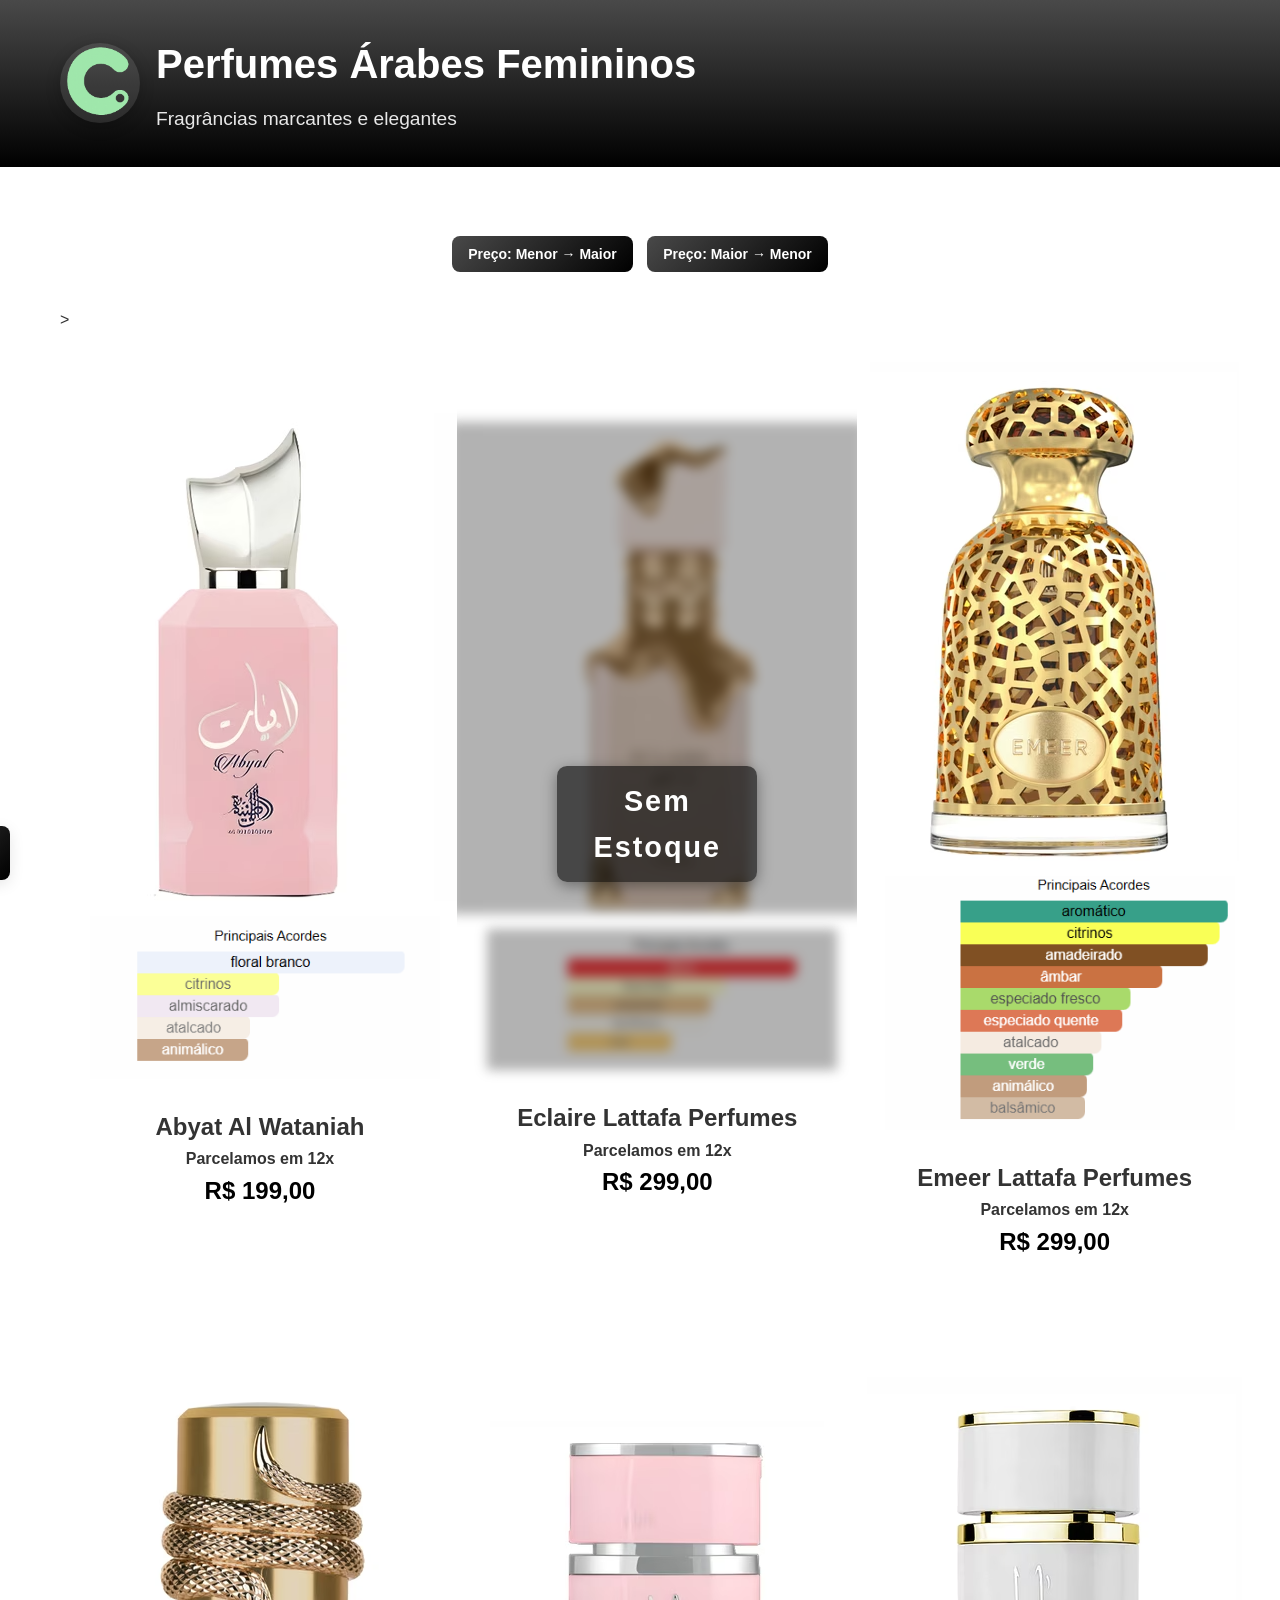
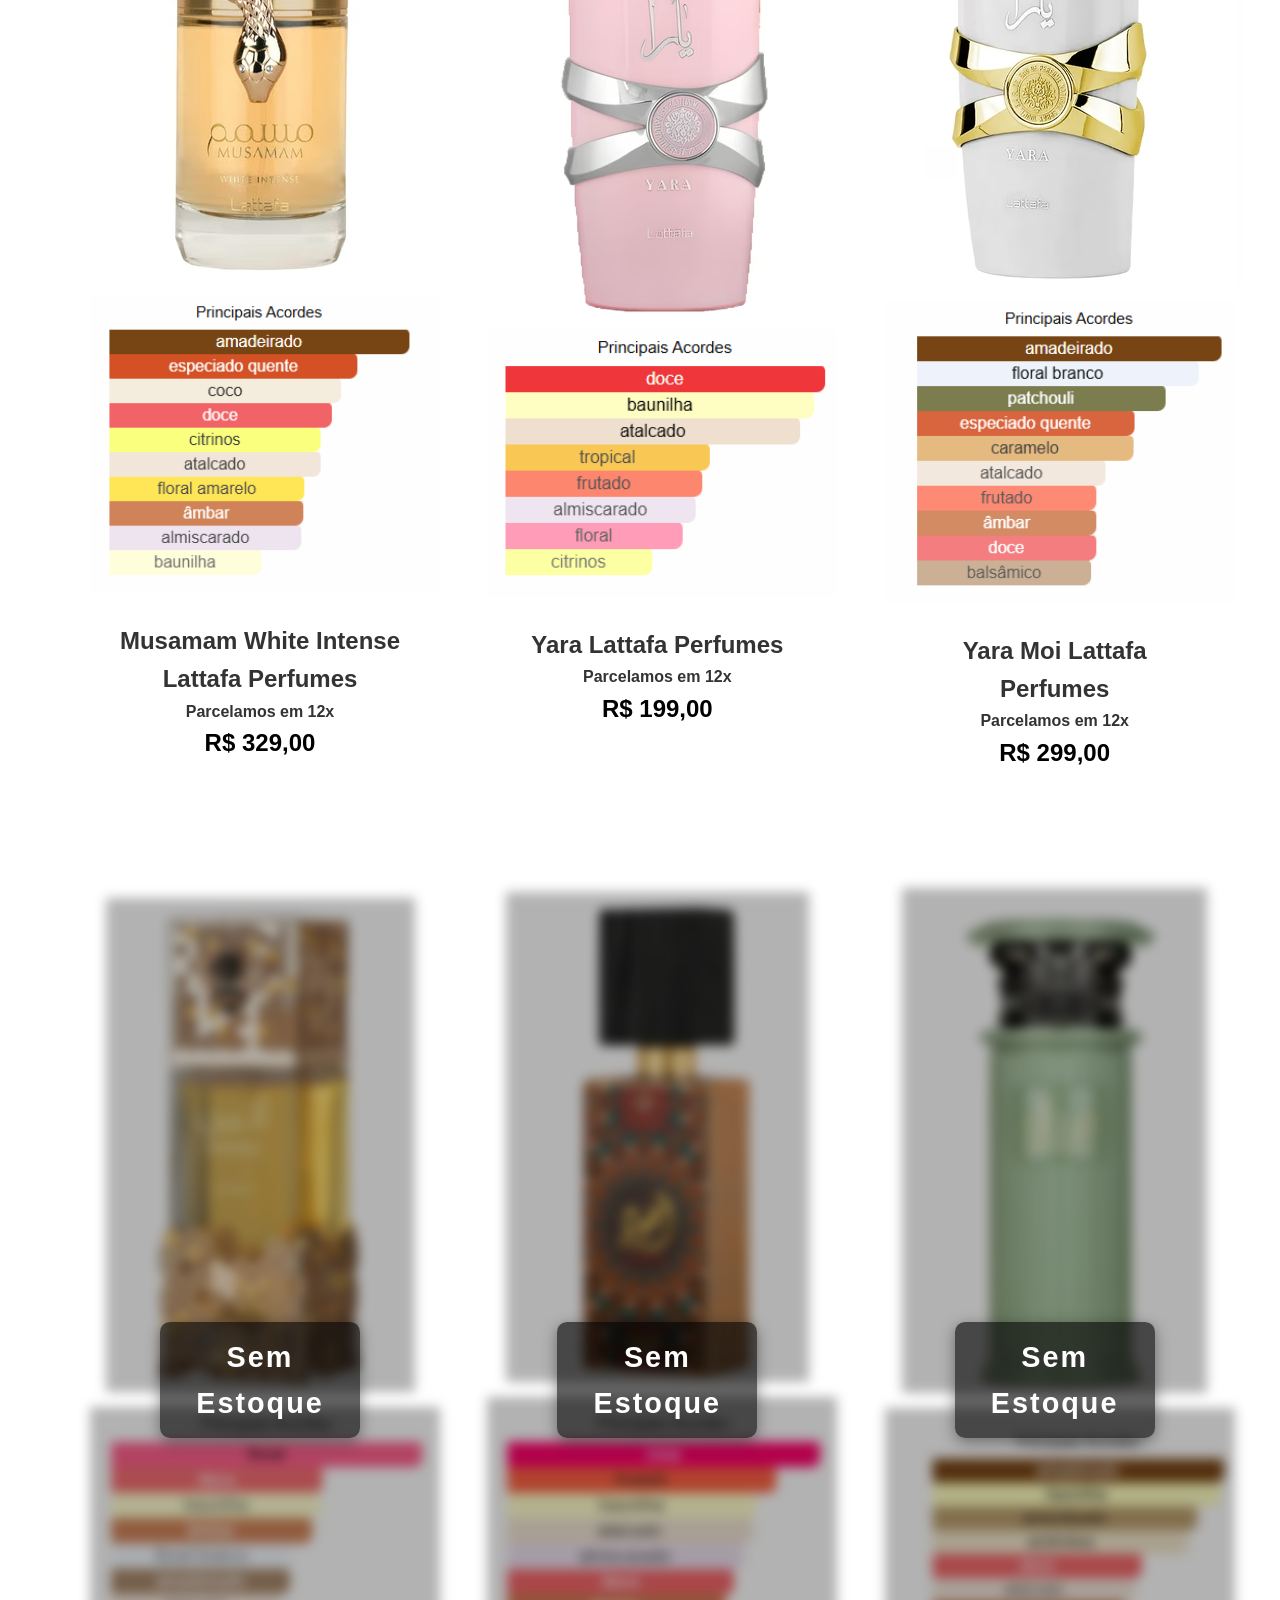
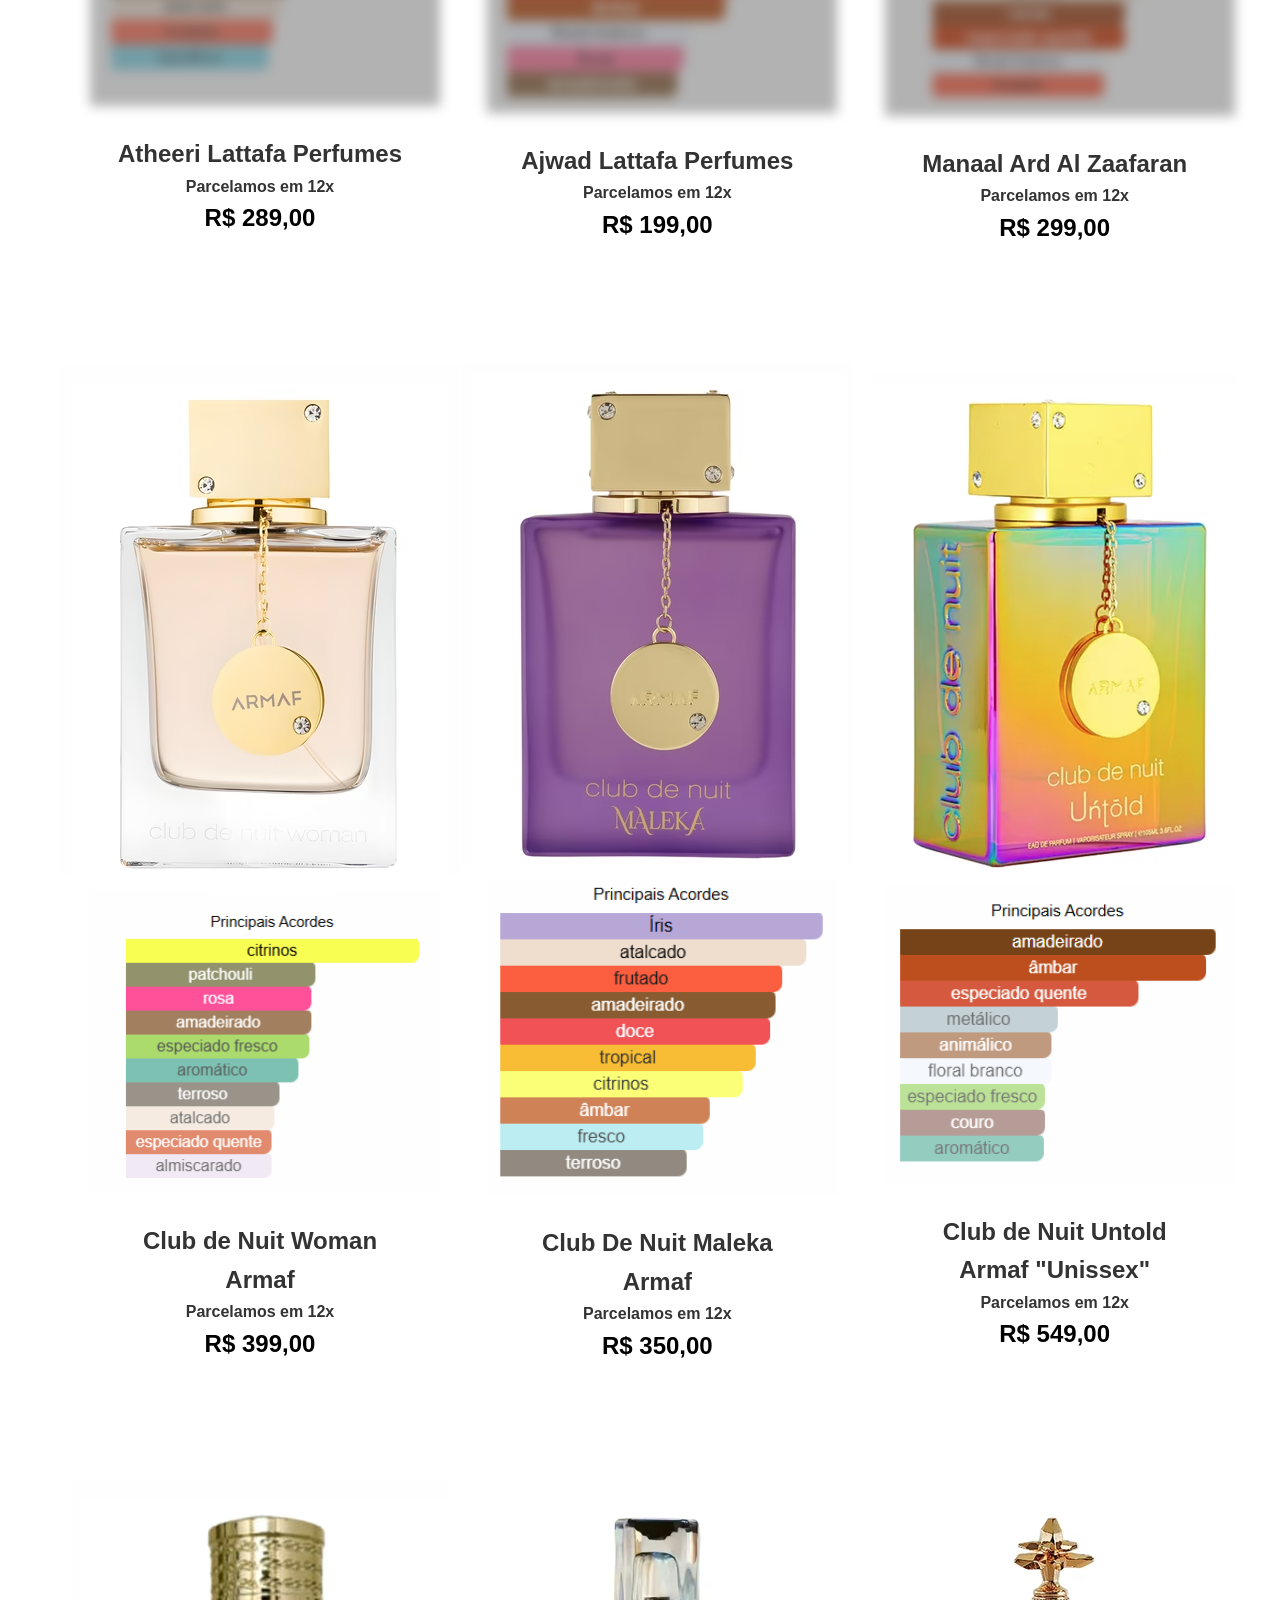
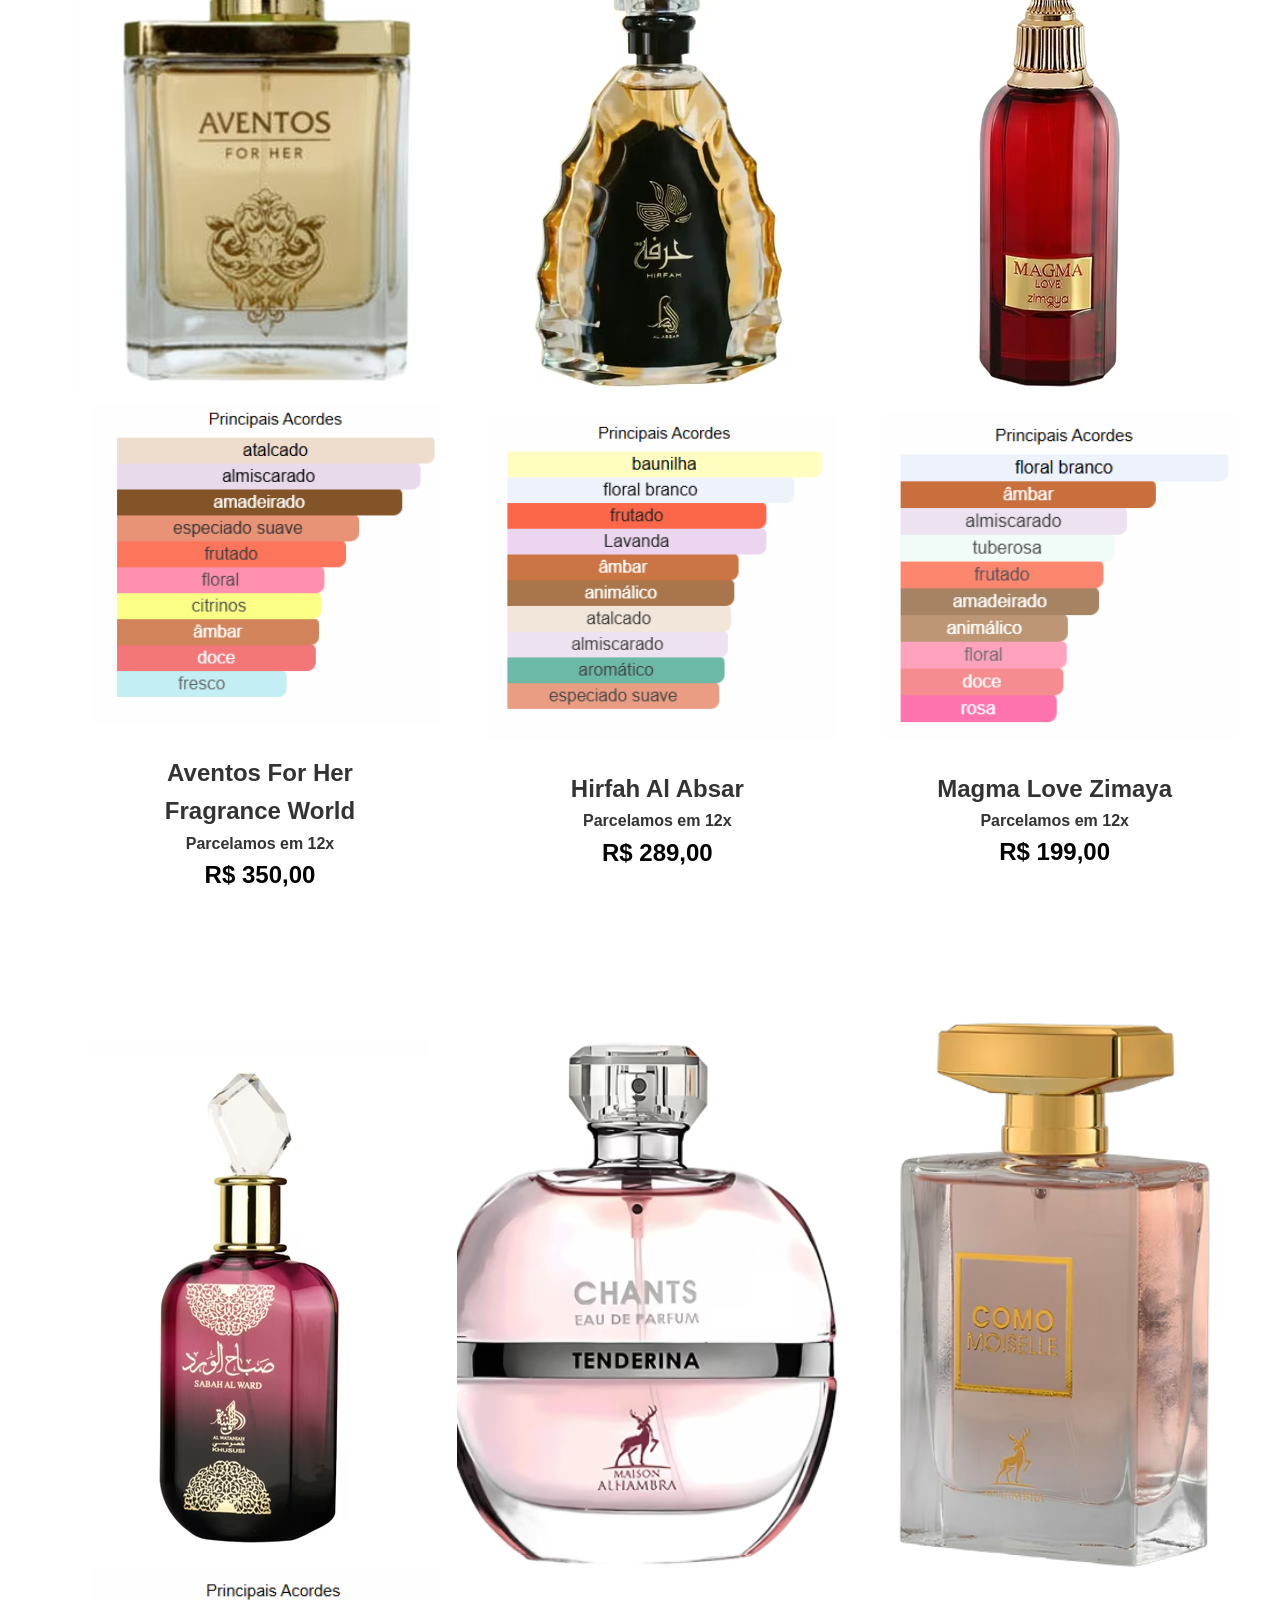
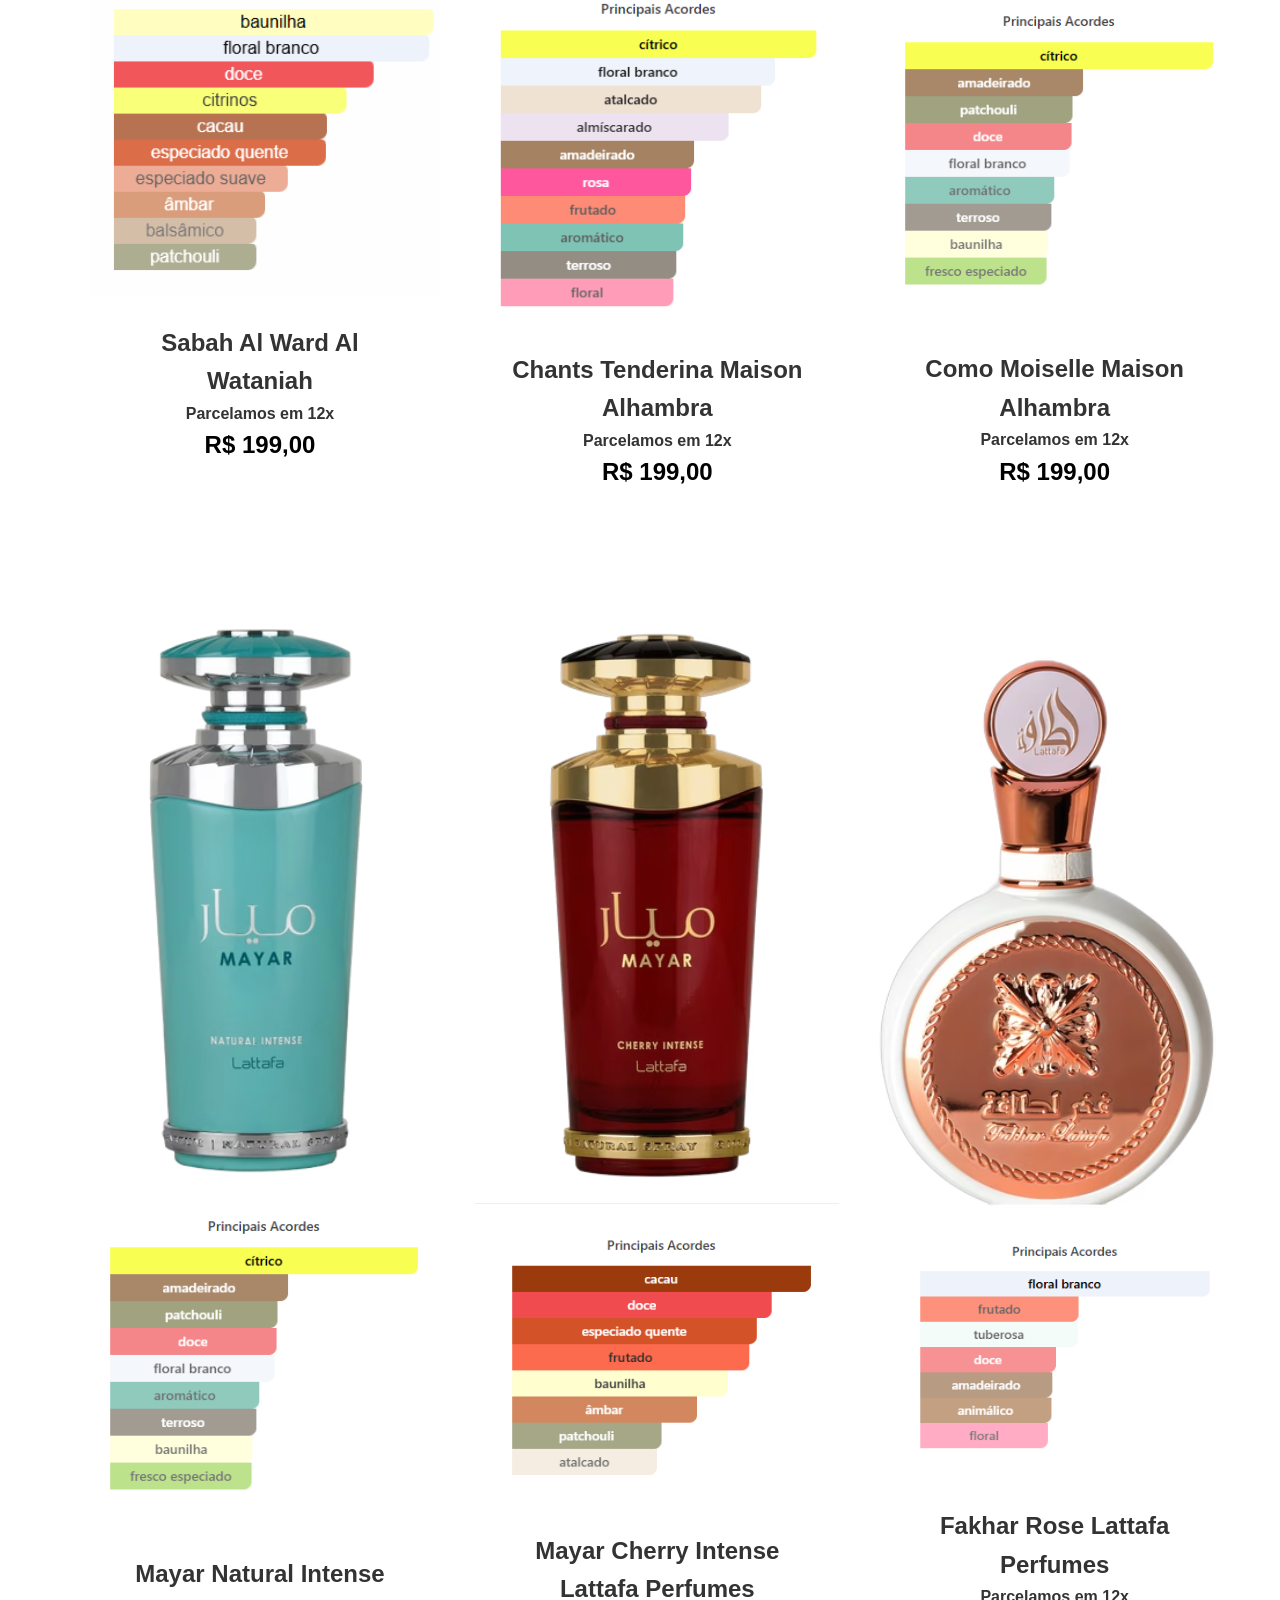
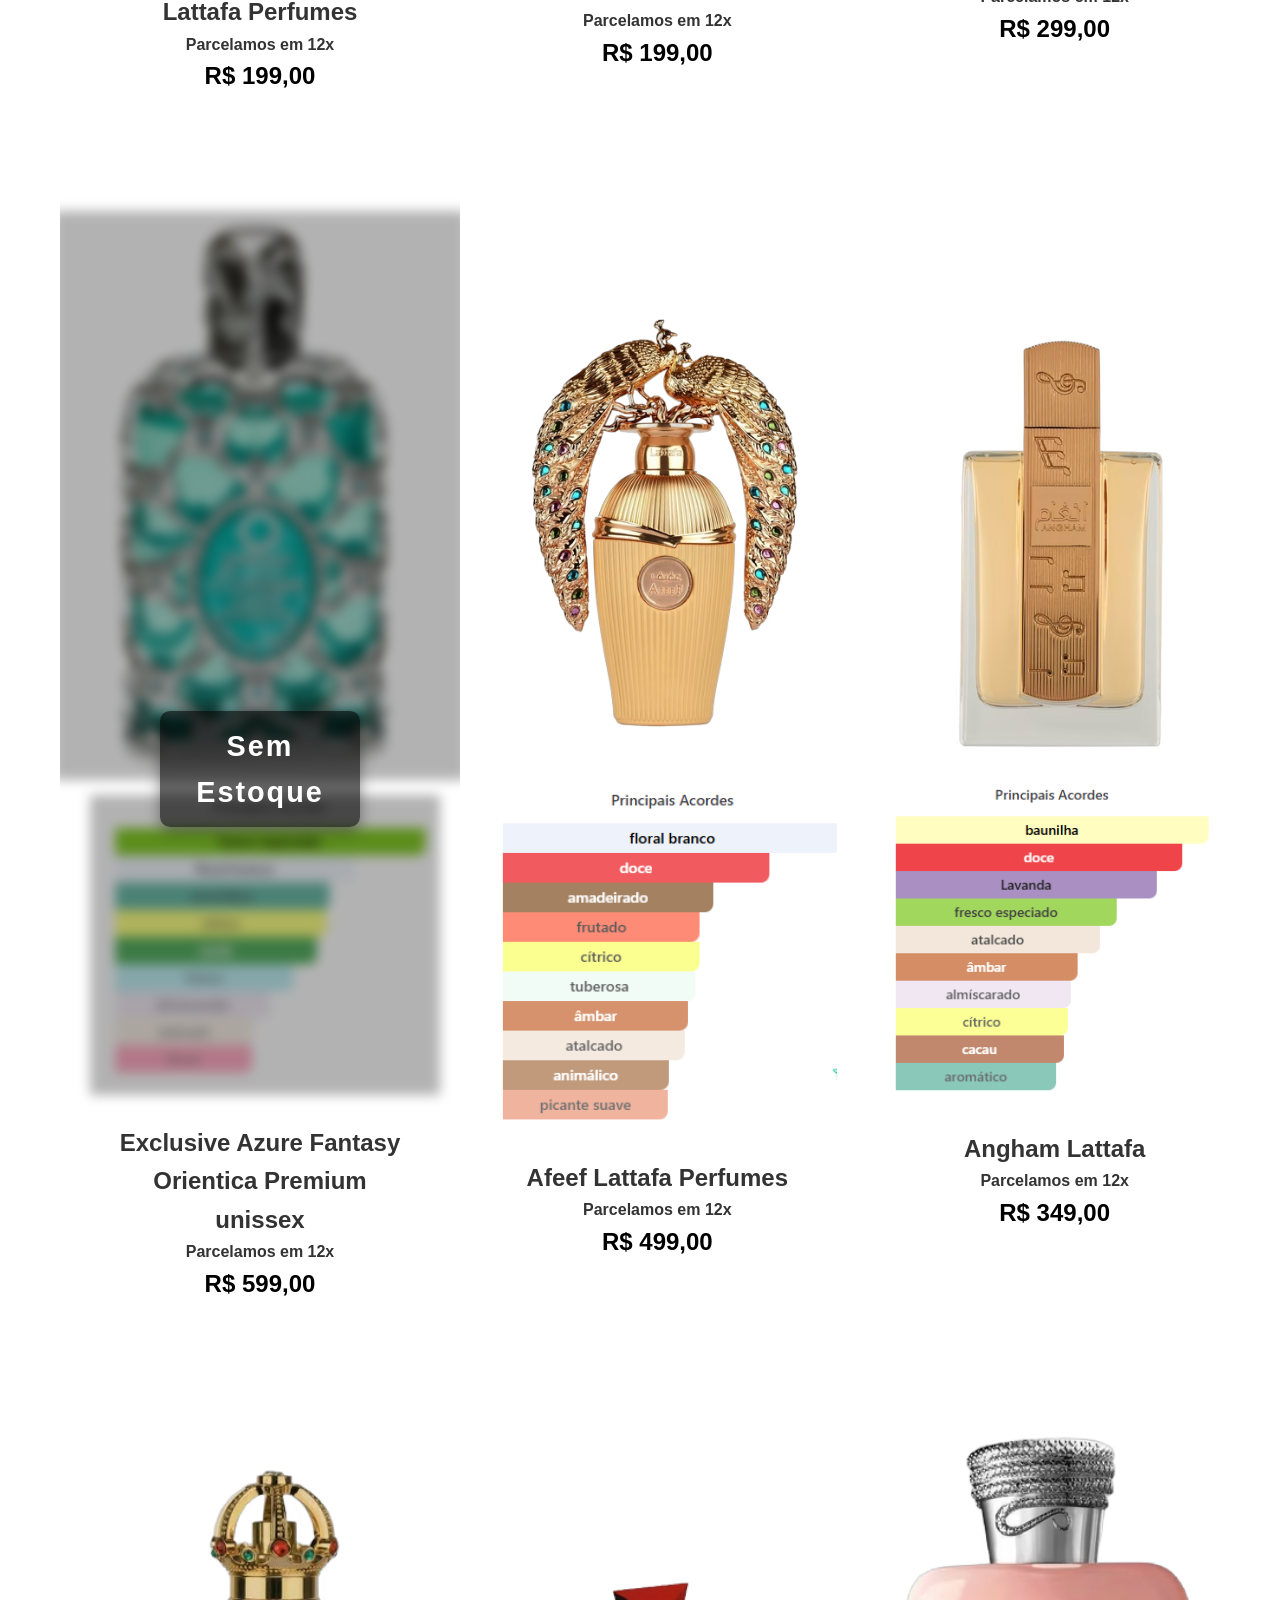
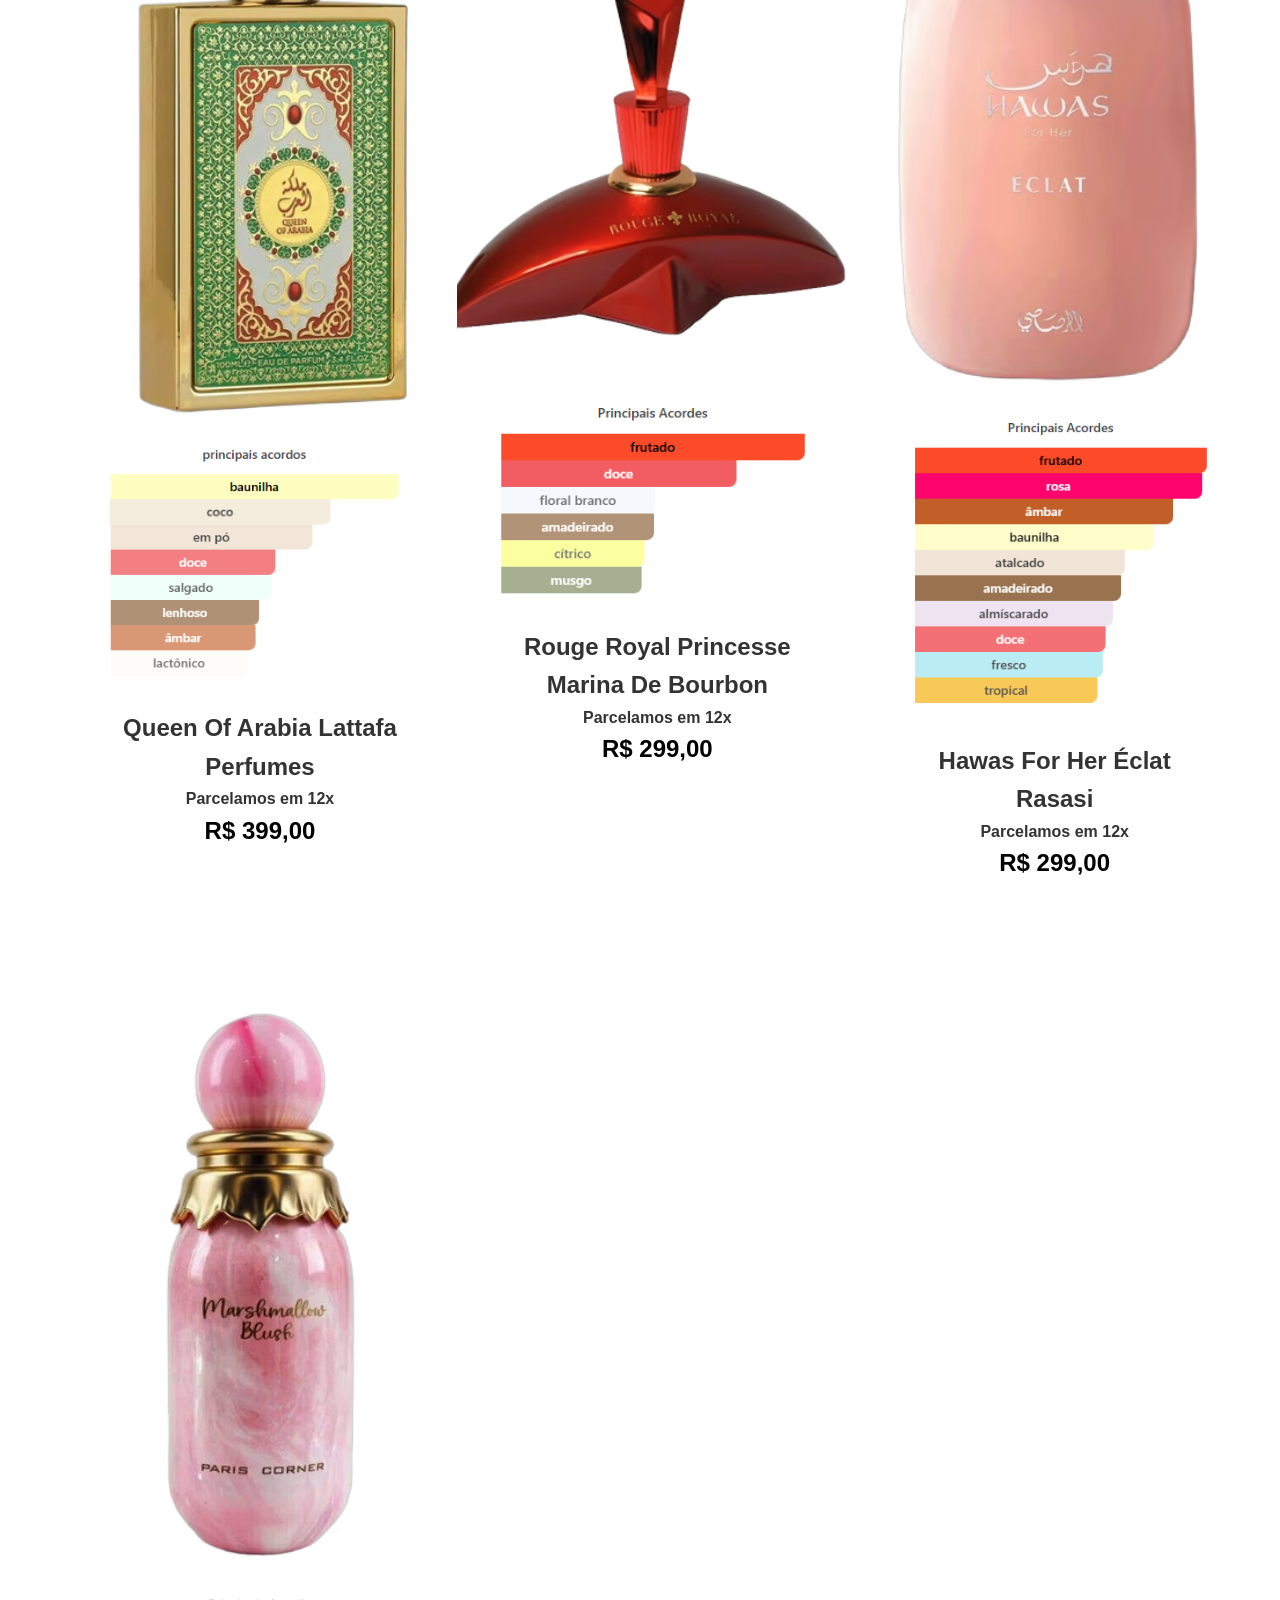
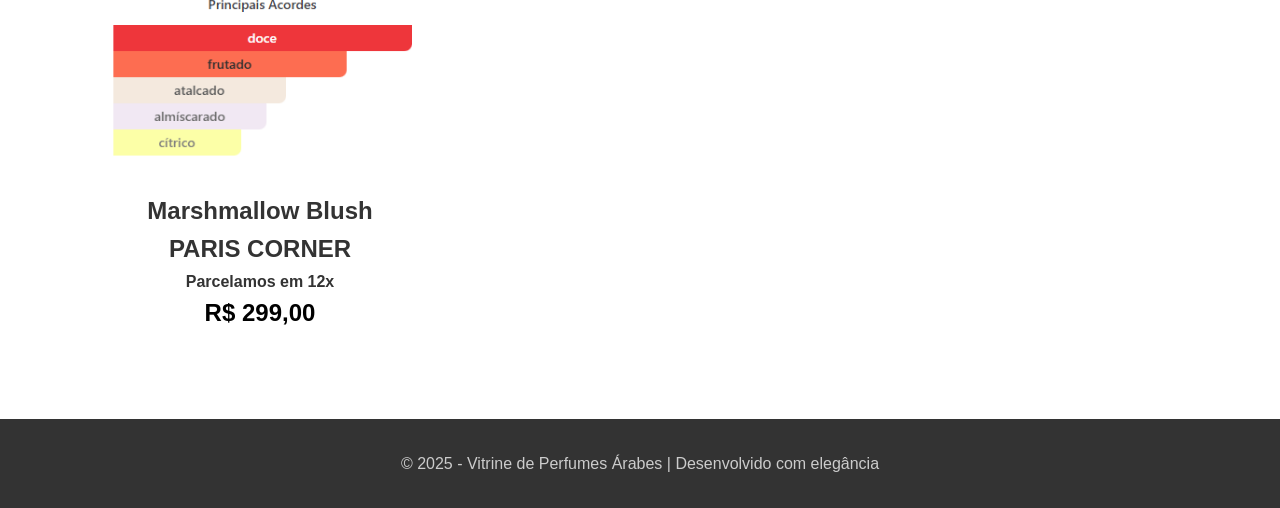
==== commit ec0ecdfe: "Atualização do site" ====
--- a/Arabe-Fem.html
+++ b/Arabe-Fem.html
@@ -372,6 +372,16 @@
                         </div>
                     </div>
 
+                    <div id="perfume38" class="product-card">
+                        <img src="public/perfumes-fem/Marshmallow Blush PARIS CORNER.png" class="My Way Giorgio Armani" alt="My Way Giorgio Armani">
+                        <img src="public/notas-fem/Marshmallow Blush PARIS CORNER.png" alt="Rei do Deserto" class="product-image">
+                        <div class="product-info">
+                            <h2>Marshmallow Blush PARIS CORNER</h2>
+                        <h4>Parcelamos em 12x </h4>
+                            <div class="product-price">R$ 299,00</div>
+                        </div>
+                    </div>
+
 
                     
                 </section>
